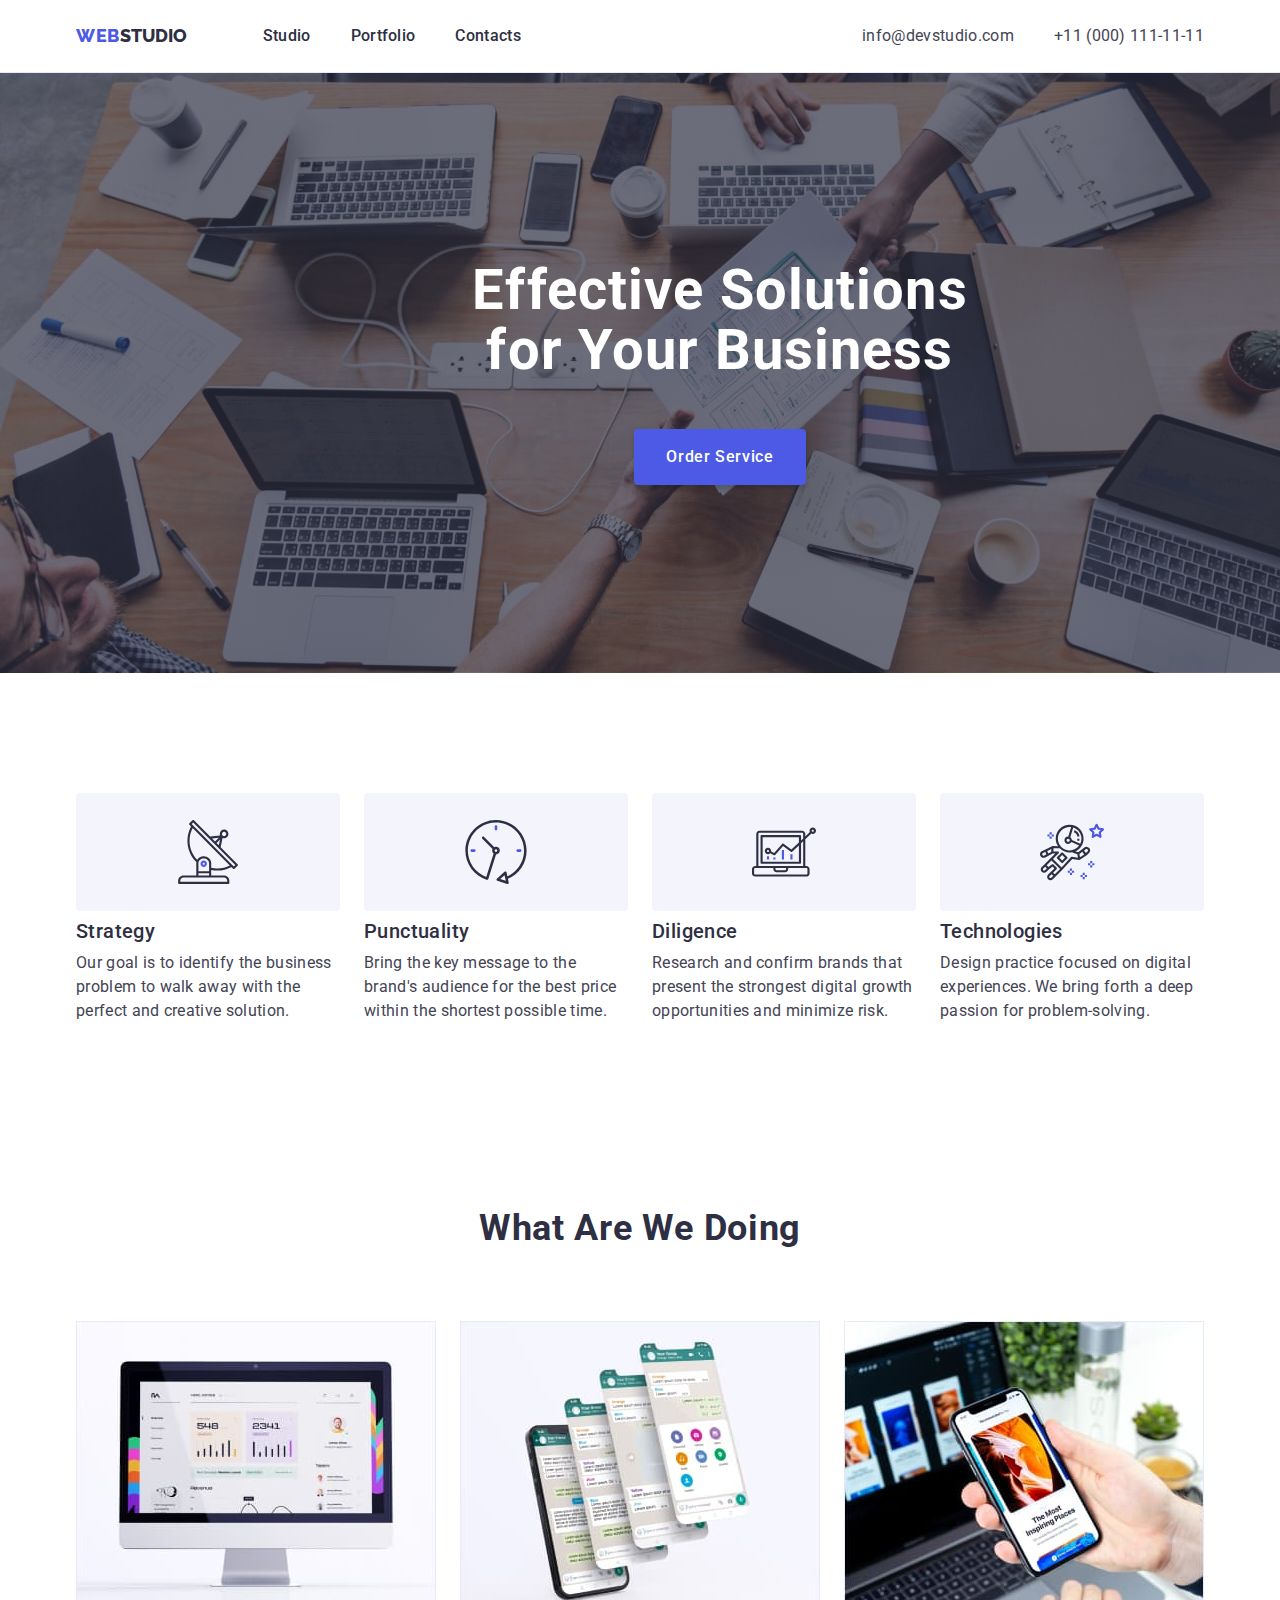
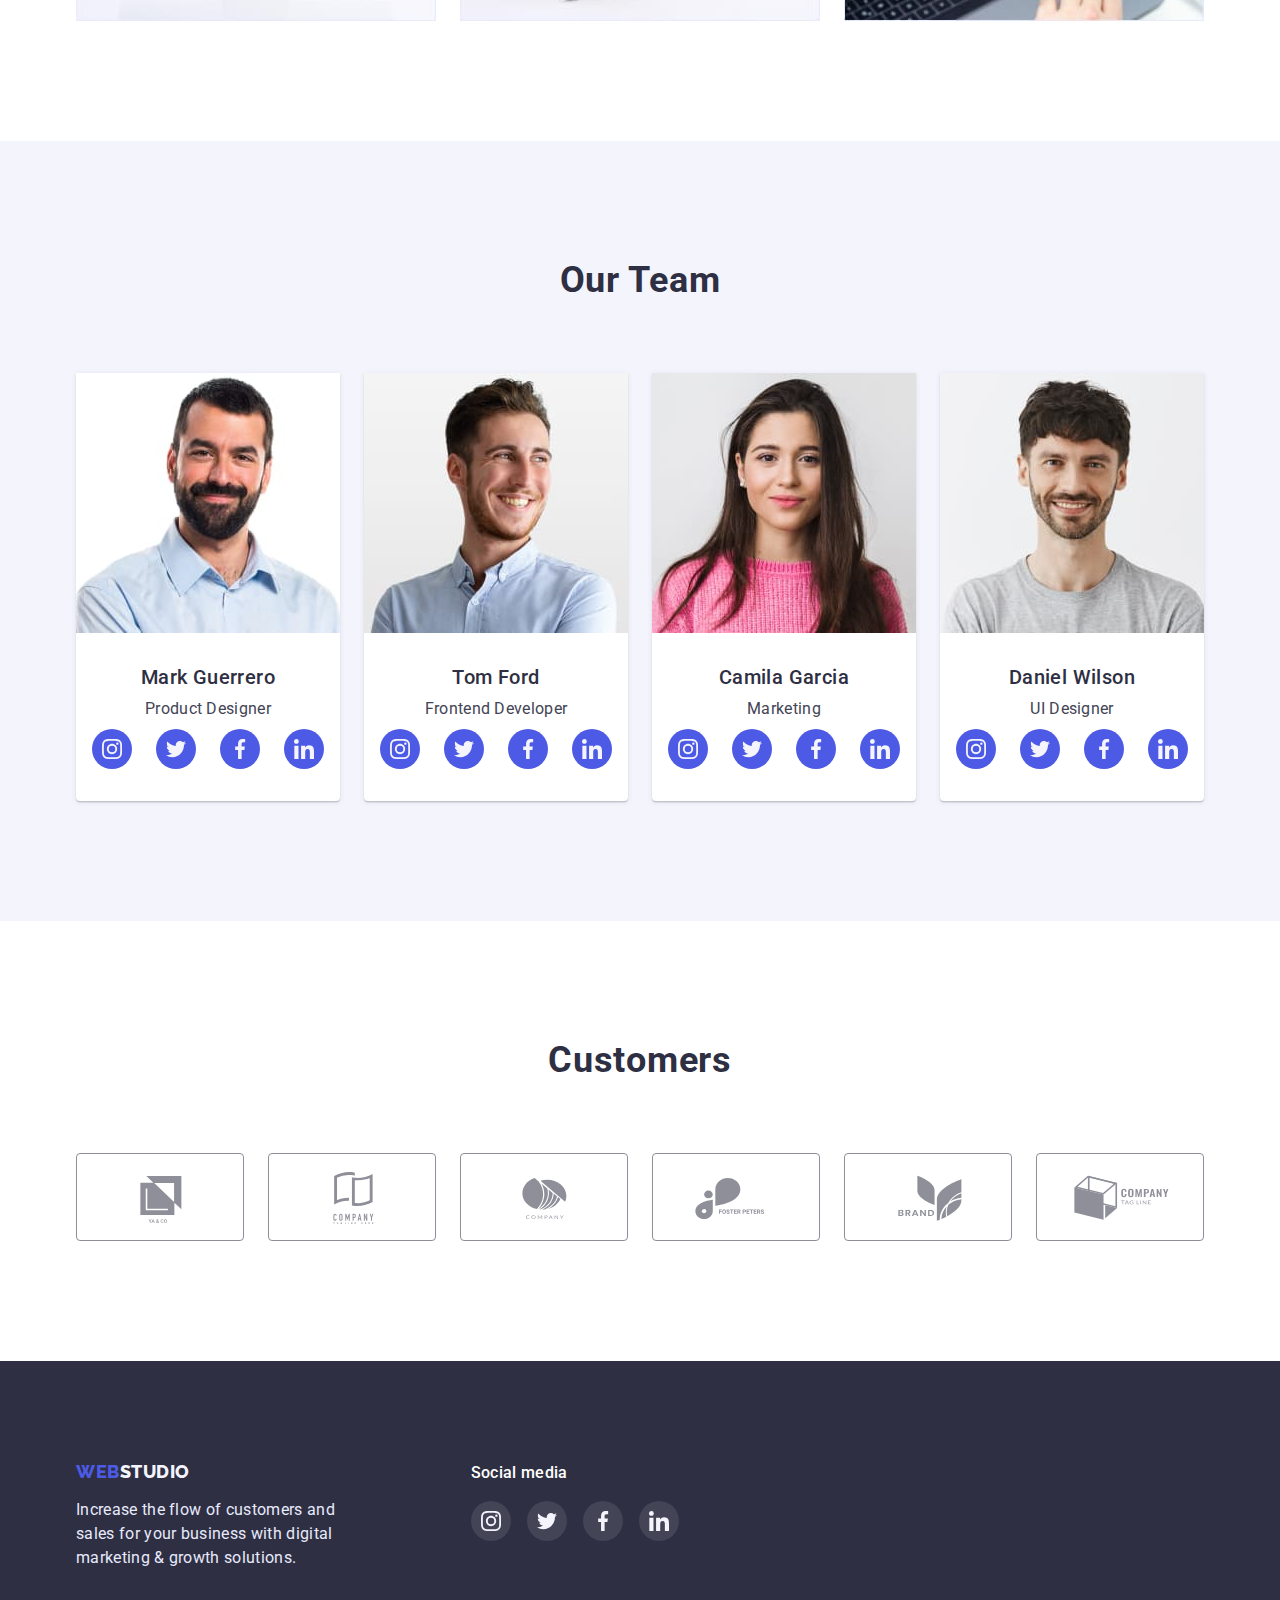
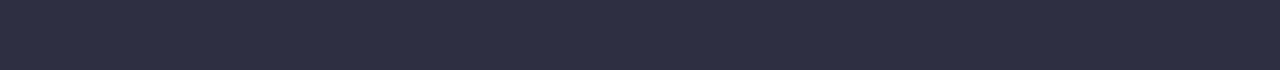
==== index.html @ 8b4f27ac "Initial commit" ====
<!DOCTYPE html>
<html lang="en">
	<head>
		<meta charset="UTF-8" />
		<meta http-equiv="X-UA-Compatible" content="IE=edge" />
		<meta name="viewport" content="width=device-width, initial-scale=1.0" />
		<title>WebStudio</title>
		<link rel="preconnect" href="https://fonts.googleapis.com" />
		<link rel="preconnect" href="https://fonts.gstatic.com" crossorigin />
		<link
			href="https://fonts.googleapis.com/css2?family=Raleway:wght@800&family=Roboto:wght@400;500;700&display=swap"
			rel="stylesheet"
		/>
		<link
			rel="stylesheet"
			href="https://cdnjs.cloudflare.com/ajax/libs/modern-normalize/1.1.0/modern-normalize.css"
			integrity="sha512-Y0MM+V6ymRKN2zStTqzQ227DWhhp4Mzdo6gnlRnuaNCbc+YN/ZH0sBCLTM4M0oSy9c9VKiCvd4Jk44aCLrNS5Q=="
			crossorigin="anonymous"
			referrerpolicy="no-referrer"
		/>
		<link rel="stylesheet" href="./css/styles.css" />
	</head>
	<body>
		<header class="header">
			<div class="container header-container">
				<nav class="header-nav">
					<a href="./index.html" class="header-logo link"><span>Web</span>Studio</a>

					<ul class="header-list list">
						<li class="header-item"><a href="./index.html" class="header-link link">Studio</a></li>
						<li class="header-item"><a href="./portfolio.html" class="header-link link">Portfolio</a></li>
						<li class="header-item"><a href="" class="header-link link">Contacts</a></li>
					</ul>
				</nav>
				<address class="header-adress">
					<ul class="header-list-adress list">
						<li class="header-item-adress"
							><a href="mailto:info@devstudio.com" class="header-link-adress-mail link">info@devstudio.com</a></li
						>
						<li class="header-item-adress"
							><a href="tel:+110001111111" class="header-link-adress-tel link">+11 (000) 111-11-11</a></li
						>
					</ul>
				</address>
			</div>
		</header>
		<main class="main">
			<!-- ---------hero---------- -->
			<section class="hero">
				<div class="container">
					<h1 class="hero-title">Effective Solutions for Your Business</h1>
					<button type="button" class="hero-btn btn">Order Service</button>
				</div>
			</section>

			<!-- ----------------features------------- -->
			<section class="features">
				<div class="container">
					<h2 hidden>features</h2>
					<ul class="features-list list">
						<li class="features-item">
							<a href="" class="features-link link">
								<svg class="features-icon" width="64" height="64">
									<use href="./images/icons.svg.svg#icon-vector-strategy"></use>
								</svg>
							</a>
							<h3 class="secondary-features-title">Strategy</h3>
							<p class="title-description">
								Our goal is to identify the business problem to walk away with the perfect and creative solution.
							</p>
						</li>
						<li class="features-item">
							<a href="" class="features-link link">
								<svg class="features-icon" width="64" height="64">
									<use href="./images/icons.svg.svg#icon-vector-punctuality"></use>
								</svg>
							</a>
							<h3 class="secondary-features-title">Punctuality</h3>
							<p class="title-description">
								Bring the key message to the brand's audience for the best price within the shortest possible time.
							</p>
						</li>

						<li class="features-item">
							<a href="" class="features-link link">
								<svg class="features-icon" width="64" height="64">
									<use href="./images/icons.svg.svg#icon-vector-diligence"></use>
								</svg>
							</a>
							<h3 class="secondary-features-title">Diligence</h3>
							<p class="title-description">
								Research and confirm brands that present the strongest digital growth opportunities and minimize risk.
							</p>
						</li>

						<li class="features-item">
							<a href="" class="features-link link">
								<svg class="features-icon" width="64" height="64">
									<use href="./images/icons.svg.svg#icon-vector-technologies"></use>
								</svg>
							</a>
							<h3 class="secondary-features-title">Technologies</h3>
							<p class="title-description">
								Design practice focused on digital experiences. We bring forth a deep passion for problem-solving.
							</p>
						</li>
					</ul>
				</div>
			</section>
			<section class="works">
				<div class="container">
					<h2 class="works-title">What are we doing</h2>
					<ul class="works-list list">
						<li class="works-item">
							<img src="./images/section1.jpg" alt="our works" width="360" />
						</li>
						<li class="works-item">
							<img src="./images/section2.jpg" alt="our works" width="360" />
						</li>
						<li class="works-item">
							<img src="./images/section3.jpg" alt="our works" width="360" />
						</li>
					</ul>
				</div>
			</section>
			<section class="team">
				<div class="container">
					<h2 class="team-title">Our Team</h2>
					<ul class="team-list list">
						<li class="team-item">
							<img src="./images/team_1.jpg" alt="team photo" width="264" />
							<div class="container-team">
								<h3 class="secondary-team-title">Mark Guerrero</h3>
								<p class="team-subtitle">Product Designer</p>
								<ul class="team-social-list list">
									<li class="team-social-item">
										<a href="" class="team-social-link link">
											<svg class="team-social-icon" width="20" height="20">
												<use href="./images/icons.svg.svg#icon-instagram"></use>
											</svg>
										</a>
									</li>
									<li class="team-social-item">
										<a href="" class="team-social-link link">
											<svg class="team-social-icon" width="20" height="20">
												<use href="./images/icons.svg.svg#icon-twitter"></use>
											</svg>
										</a>
									</li>
									<li class="team-social-item">
										<a href="" class="team-social-link link">
											<svg class="team-social-icon" width="20" height="20">
												<use href="./images/icons.svg.svg#icon-facebook"></use>
											</svg>
										</a>
									</li>
									<li class="team-social-item">
										<a href="" class="team-social-link link">
											<svg class="team-social-icon" width="20" height="20">
												<use href="./images/icons.svg.svg#icon-linkedin"></use>
											</svg>
										</a>
									</li>
								</ul>
							</div>
						</li>

						<li class="team-item">
							<img src="./images/team_2.jpg" alt="team photo" width="264" />
							<div class="container-team">
								<h3 class="secondary-team-title">Tom Ford</h3>
								<p class="team-subtitle">Frontend Developer</p>

								<ul class="team-social-list list">
									<li class="team-social-item">
										<a href="" class="team-social-link link">
											<svg class="team-social-icon" width="20" height="20">
												<use href="./images/icons.svg.svg#icon-instagram"></use>
											</svg>
										</a>
									</li>
									<li class="team-social-item">
										<a href="" class="team-social-link link">
											<svg class="team-social-icon" width="20" height="20">
												<use href="./images/icons.svg.svg#icon-twitter"></use>
											</svg>
										</a>
									</li>
									<li class="team-social-item">
										<a href="" class="team-social-link link">
											<svg class="team-social-icon" width="20" height="20">
												<use href="./images/icons.svg.svg#icon-facebook"></use>
											</svg>
										</a>
									</li>
									<li class="team-social-item">
										<a href="" class="team-social-link link">
											<svg class="team-social-icon" width="20" height="20">
												<use href="./images/icons.svg.svg#icon-linkedin"></use>
											</svg>
										</a>
									</li>
								</ul>
							</div>
						</li>

						<li class="team-item">
							<img src="./images/team_3.jpg" alt="team photo" width="264" />
							<div class="container-team">
								<h3 class="secondary-team-title">Camila Garcia</h3>
								<p class="team-subtitle">Marketing</p>

								<ul class="team-social-list list">
									<li class="team-social-item">
										<a href="" class="team-social-link link">
											<svg class="team-social-icon" width="20" height="20">
												<use href="./images/icons.svg.svg#icon-instagram"></use>
											</svg>
										</a>
									</li>
									<li class="team-social-item">
										<a href="" class="team-social-link link">
											<svg class="team-social-icon" width="20" height="20">
												<use href="./images/icons.svg.svg#icon-twitter"></use>
											</svg>
										</a>
									</li>
									<li class="team-social-item">
										<a href="" class="team-social-link link">
											<svg class="team-social-icon" width="20" height="20">
												<use href="./images/icons.svg.svg#icon-facebook"></use>
											</svg>
										</a>
									</li>
									<li class="team-social-item">
										<a href="" class="team-social-link link">
											<svg class="team-social-icon" width="20" height="20">
												<use href="./images/icons.svg.svg#icon-linkedin"></use>
											</svg>
										</a>
									</li>
								</ul>
							</div>
						</li>

						<li class="team-item">
							<img src="./images/team_4.jpg" alt="team photo" width="264" />
							<div class="container-team">
								<h3 class="secondary-team-title">Daniel Wilson</h3>
								<p class="team-subtitle">UI Designer</p>
								<ul class="team-social-list list">
									<li class="team-social-item">
										<a href="" class="team-social-link link">
											<svg class="team-social-icon" width="20" height="20">
												<use href="./images/icons.svg.svg#icon-instagram"></use>
											</svg>
										</a>
									</li>
									<li class="team-social-item">
										<a href="" class="team-social-link link">
											<svg class="team-social-icon" width="20" height="20">
												<use href="./images/icons.svg.svg#icon-twitter"></use>
											</svg>
										</a>
									</li>
									<li class="team-social-item">
										<a href="" class="team-social-link link">
											<svg class="team-social-icon" width="20" height="20">
												<use href="./images/icons.svg.svg#icon-facebook"></use>
											</svg>
										</a>
									</li>
									<li class="team-social-item">
										<a href="" class="team-social-link link">
											<svg class="team-social-icon" width="20" height="20">
												<use href="./images/icons.svg.svg#icon-linkedin"></use>
											</svg>
										</a>
									</li>
								</ul>
							</div>
						</li>
					</ul>
				</div>
			</section>

			<section class="customers">
				<div class="container">
					<h2 class="customer-title">Customers</h2>
					<ul class="customer-list list">
						<li class="customers-item">
							<a href="" class="customers-link link">
								<svg width="104" height="56">
									<use href="./images/icons.svg.svg#icon-logo-1"></use>
								</svg>
							</a>
						</li>
						<li class="customers-item">
							<a href="" class="customers-link link">
								<svg width="104" height="56">
									<use href="./images/icons.svg.svg#icon-logo-2"></use>
								</svg>
							</a>
						</li>
						<li class="customers-item">
							<a href="" class="customers-link link">
								<svg width="104" height="56">
									<use href="./images/icons.svg.svg#icon-logo-3"></use>
								</svg>
							</a>
						</li>
						<li class="customers-item">
							<a href="" class="customers-link link">
								<svg width="104" height="56">
									<use href="./images/icons.svg.svg#icon-logo-4"></use>
								</svg>
							</a>
						</li>
						<li class="customers-item">
							<a href="" class="customers-link link">
								<svg class="customers-logo" width="104" height="56">
									<use href="./images/icons.svg.svg#icon-logo-5"></use>
								</svg>
							</a>
						</li>
						<li class="customers-item">
							<a href="" class="customers-link link">
								<svg width="104" height="56">
									<use href="./images/icons.svg.svg#icon-logo-6"></use>
								</svg>
							</a>
						</li>
					</ul>
				</div>
			</section>
		</main>
		<footer class="footer">
			<div class="container footer-container">
				<div class="footer-first">
					<a href="./index.html" class="footer-link link"><span>Web</span>Studio</a>
					<p class="footer-text">
						Increase the flow of customers and sales for your business with digital marketing & growth solutions.
					</p>
				</div>
				<div class="footer-second">
					<p class="footer-text-2"> Social media </p>
					<ul class="team-social-list-footer list">
						<li class="team-social-item">
							<a href="" class="team-social-link-footer link">
								<svg class="team-social-icon-footer" width="20" height="20">
									<use href="./images/icons.svg.svg#icon-instagram"></use>
								</svg>
							</a>
						</li>
						<li class="team-social-item">
							<a href="" class="team-social-link-footer link">
								<svg class="team-social-icon-footer" width="20" height="20">
									<use href="./images/icons.svg.svg#icon-twitter"></use>
								</svg>
							</a>
						</li>
						<li class="team-social-item">
							<a href="" class="team-social-link-footer link">
								<svg class="team-social-icon-footer" width="20" height="20">
									<use href="./images/icons.svg.svg#icon-facebook"></use>
								</svg>
							</a>
						</li>
						<li class="team-social-item">
							<a href="" class="team-social-link-footer link">
								<svg class="team-social-icon-footer" width="20" height="20">
									<use href="./images/icons.svg.svg#icon-linkedin"></use>
								</svg>
							</a>
						</li>
					</ul>
				</div>
			</div>
		</footer>
	</body>
</html>
---- css/styles.css ----
:root {
	--main-btn-text-color: #4d5ae5;
	--secondary-title-color: #2e2f42;
	--background-btn-color: #404bbf;
	--basic-margin: 24px;
}

body {
	font-family: "Roboto", sans-serif;
	color: #434455;
}
.container {
	max-width: 1158px;
	padding: 0 15px;
	margin: 0 auto;
}
h1,
h2,
h3,
h4,
h5,
h6,
p {
	margin: 0;
}
ul,
ol {
	margin: 0;
	padding: 0;
}
button {
}
.list {
	list-style-type: none;
}
.link {
	text-decoration: none;
}
.btn {
	cursor: pointer;
}

img {
	display: block;
}
/* -----HEADER------ */
.header {
	padding-top: var(--basic-margin);
	padding-bottom: var(--basic-margin);
	border-bottom: 1px solid #e7e9fc;
	box-shadow: 0px 2px 1px rgba(46, 47, 66, 0.08), 0px 1px 1px rgba(46, 47, 66, 0.16), 0px 1px 6px rgba(46, 47, 66, 0.08);
	
	}
.header-nav {
	display: flex;
}
.header-logo {
	font-family: "Raleway", sans-serif;
	font-weight: 800;
	font-size: 18px;
	line-height: 1.33;
	text-transform: uppercase;
	margin-right: 76px;
	color: #2e2f42;
}
.header-logo > span {
	font-family: "Raleway", sans-serif;
	font-weight: 800;
	font-size: 18px;
	line-height: 1.33;
	letter-spacing: 0.03em;
	text-transform: uppercase;
	color: #4d5ae5;
}
.header-list {
	display: flex;
	gap: 40px;
}
.header-link {
	font-weight: 500;
	font-size: 16px;
	line-height: 1.5;
	letter-spacing: 0.02em;
	color: #2e2f42;
}
.header-link:hover,
.header-link:focus {
	color: #404bbf;
}
.header-item {
}
.header-adress {
	margin-left: auto;
}
.header-list-adress {
	font-style: normal;
	display: flex;
	gap: 40px;
}
.header-item-adress {
}
.header-container {
	display: flex;
}
.header-link-adress-mail {
	font-weight: 400;
	font-size: 16px;
	line-height: 1.5;
	letter-spacing: 0.02em;
	width: 153px;
	color: #434455;
}
.header-link-adress-tel {
	font-weight: 400;
	font-size: 16px;
	line-height: 1.5;
	letter-spacing: 0.02em;
	width: 151px;
	color: #434455;
}
.header-link-adress-mail:hover,
.header-link-adress-mail:focus {
	font-weight: 400;
	font-size: 16px;
	line-height: 1.5;
	letter-spacing: 0.02em;
	width: 153px;
	color: var(--background-btn-color);
}
.header-link-adress-tel:hover,
.header-link-adress-tel:focus {
	font-weight: 400;
	font-size: 16px;
	line-height: 1.5;
	letter-spacing: 0.02em;

	width: 151px;
	color: var(--background-btn-color);
}
/* -----HERO----- */
.main {
}
.hero {
	padding-top: 188px;
	padding-bottom: 188px;
	background-image: linear-gradient(rgba(46, 47, 66, 0.7), rgba(46, 47, 66, 0.7)), url(../images/people-office.jpg);
	background-repeat: no-repeat;
	background-position: center;
	background-size: contain;
	margin: 0 auto;
	width: 1440px;
	}

.hero-title {
	font-size: 56px;
	line-height: 1.07;
	text-align: center;
	letter-spacing: 0.02em;
	margin: 0 auto;
	margin-bottom: 48px;
	width: 496px;
	color: #ffffff;
}
.hero-btn {
	font-family: "Roboto", sans-serif;
	font-weight: 500;
	font-size: 16px;
	line-height: 1.5;
	letter-spacing: 0.04em;
	padding: 16px 32px;
	min-width: 169px;
	margin: 0 auto;
	display: block;
	border: #4d5ae5;
	color: #ffffff;
	background: #4d5ae5;
	box-shadow: 0px 4px 4px rgba(0, 0, 0, 0.15);
	border-radius: 4px;
}
.hero-btn:hover,
.hero-btn:focus {
	font-weight: 500;
	font-size: 16px;
	line-height: 1.5;
	letter-spacing: 0.04em;
	color: #ffffff;
	background: var(--background-btn-color);
	box-shadow: 0px 4px 4px rgba(0, 0, 0, 0.15);
	border-radius: 4px;
}

/* ----feauters---- */

.features {
	padding: 120px 0;
}

.fetures-item {
}
.features-link {
	display: flex;
	justify-content: center;
	align-items: center;
	width: 100%;
	height: 67%;
	margin-bottom: 8px;
	border-radius: 4px;
	background: #f4f4fd;
}
.features-list {
	display: flex;
	gap: var(--basic-margin);
}
.features-item {
}
.secondary-features-title {
	font-weight: 500;
	font-size: 20px;
	line-height: 1.2;
	letter-spacing: 0.02em;
	width: 264px;

	margin-bottom: 8px;

	color: var(--secondary-title-color);
}
.title-description {
	font-size: 16px;
	line-height: 1.5;
	letter-spacing: 0.02em;
	width: 264px;

	color: #434455;
}
/* ----our works---- */

.works {
	padding: 120px 0;
}
.works-title {
	font-size: 36px;
	line-height: 1.11;
	text-align: center;
	letter-spacing: 0.02em;
	text-transform: capitalize;
	margin-bottom: 72px;
	color: var(--secondary-title-color);
}
.works-list {
	display: flex;
	gap: var(--basic-margin);
}
.works-item {
}

/* -----team---- */
.container-team {
	padding: 32px 0;
}
.team {
	background: #f4f4fd;
	padding: 120px 0;
}
.team-title {
	font-size: 36px;
	line-height: 1.11;
	text-align: center;
	letter-spacing: 0.02em;
	text-transform: capitalize;
	margin-bottom: 72px;
	color: #2e2f42;
}
.team-list {
	display: flex;
	gap: var(--basic-margin);
}
.team-item {
	background: #ffffff;
	box-shadow: 0px 1px 6px rgba(46, 47, 66, 0.08), 0px 1px 1px rgba(46, 47, 66, 0.16), 0px 2px 1px rgba(46, 47, 66, 0.08);
	border-radius: 0px 0px 4px 4px;
	width: 264px;
}
.secondary-team-title {
	font-weight: 500;
	font-size: 20px;
	line-height: 1.2;
	text-align: center;
	letter-spacing: 0.02em;
	color: var(--secondary-title-color);
}
.team-subtitle {
	font-size: 16px;
	line-height: 1.5;
	text-align: center;
	letter-spacing: 0.02em;
	margin-top: 8px;
	margin-bottom: 8px;
}
.team-social-list {
	display: flex;
	justify-content: center;
	align-items: center;
	gap: 24px;
}
.team-social-item {
	width: 40px;
	height: 40px;
}

.team-social-link:hover,
.team-social-link:focus {
	background: #404bbf;
	border-radius: 50%;
}
.team-social-link {
	display: flex;
	justify-content: center;
	align-items: center;
	width: 100%;
	height: 100%;
	border-radius: 50%;
	background-color: #4d5ae5;
	fill: #f4f4fd;
}
.team-social-icon {
}

/* ----------customers-------------- */
.customer-title {
	font-size: 36px;
	line-height: 1.11;
	text-align: center;
	margin: 0 auto;
	letter-spacing: 0.02em;
	text-transform: capitalize;
	margin-top: 120px;
	margin-bottom: 72px;
	color: #2e2f42;
}
.customer-list {
	display: flex;
	align-items: center;
	gap: 24px;
	margin-bottom: 120px;
}
.customers-item {
	width: 168px;
	height: 88px;
}
.customers-link {
	display: flex;
	align-items: center;
	justify-content: center;
	width: 100%;
	height: 100%;
	border-radius: 4px;
	border: 1px solid #8e8f99;
	fill: #8e8f99;
}

.customers-link:hover,
.customers-link:focus {
	color: #404bbf;
	border-color: #404bbf;
	fill: #404bbf;
}

.customers-logo {
}
/* ----FOOTER--- */
.footer {
	background: #2e2f42;
	padding: 100px 0;
}

.footer-first {
	width: 35%;
}
.footer-link {
	font-family: "Raleway", sans-serif;
	font-style: normal;
	font-weight: 800;
	font-size: 18px;
	line-height: 1.17;
	display: flex;
	letter-spacing: 0.03em;
	text-transform: uppercase;
	margin-bottom: 16px;
	color: #f4f4fd;
}
.footer-link > span {
	font-family: "Raleway", sans-serif;
	font-weight: 800;
	font-size: 18px;
	line-height: 1.17;
	display: flex;
	letter-spacing: 0.03em;
	text-transform: uppercase;
	color: #4d5ae5;
}

.footer-text {
	font-weight: 400;
	font-size: 16px;
	line-height: 1.5;
	letter-spacing: 0.02em;
	width: 264px;
	color: #e7e9fc;
}
.footer-container {
	display: flex;
}

.footer-second {
	width: 65%;
}
.footer-text-2 {
	font-weight: 500;
	font-size: 16px;
	line-height: 1.5;
	letter-spacing: 0.02em;
	color: #ffffff;
	margin-bottom: 16px;
}

.team-social-list-footer {
	display: flex;
	align-items: center;
	gap: 16px;
}

.team-social-item {
}
.team-social-link-footer {
	display: flex;
	justify-content: center;
	align-items: center;
	width: 100%;
	height: 100%;
	border-radius: 50%;
	background-color: #434455;
	gap: 16px;
	fill: #f4f4fd;
}
.team-social-link-footer:hover,
.team-social-link-footer:focus {
	background-color: #31d0aa;
}
.team-social-icon-footer {
}
/*------------------------------------------------PORTFOLIO------------------------------------------------ */
.filter-btn-list {
	display: flex;
	justify-content: center;
	padding-top: 96px;
	padding-bottom: 72px;
	gap: var(--basic-margin);
}

.filter-btn {
	font-family: "Roboto", sans-serif;
	font-style: normal;
	font-weight: 500;
	font-size: 16px;
	line-height: 24px;
	padding: 12px 24px;
	border-radius: 4px;
	background: #f4f4fd;
	border: 1px solid #e7e9fc;
	color: var(--main-btn-text-color);
}
.filter-btn:hover,
.filter-btn:focus {
	border: 1px solid #404bbf;
	color: #ffffff;
	background: var(--background-btn-color);
	box-shadow: 0px 3px 1px rgba(0, 0, 0, 0.1), 0px 2px 1px rgba(0, 0, 0, 0.08), 0px 2px 2px rgba(0, 0, 0, 0.12);
}
/* --------links,apps-------- */
.filter-btns-apps {
	margin-bottom: 0;
}
.container-list {
	padding-top: 32px;
	padding-bottom: 32px;
	padding-left: 16px;
	border-bottom: 1px solid #e7e9fc;
	border-left: 1px solid #e7e9fc;
	border-right: 1px solid #e7e9fc;
}
.links-list {
	display: flex;
	flex-wrap: wrap;
	gap: var(--basic-margin);
}
.links-item {
	margin-bottom: 48px;
}

.links-item:hover,
.links-item:focus {
	box-shadow: 0px 1px 6px rgba(46, 47, 66, 0.08), 0px 1px 1px rgba(46, 47, 66, 0.16), 0px 2px 1px rgba(46, 47, 66, 0.08);
}

.links-effects {
}
.secondary-links-title {
	font-weight: 500;
	font-size: 20px;
	line-height: 1.2;
	letter-spacing: 0.02em;
	color: var(--secondary-title-color);
}
.links-description {
	font-size: 16px;
	line-height: 1.5;
	letter-spacing: 0.02em;
	color: #434455;
}

/* .team-social-list {
	display: flex;
	justify-content: center;
	gap: 10px;
}
.team-social-item {
	width: 40px;
	height: 40px;
}
.team-social-link {
	display: flex;
	justify-content: center;
	align-items: center;
	width: 100%;
	height: 100%;
	border-radius: 50%;
	background-color: #4d5ae5;
} */
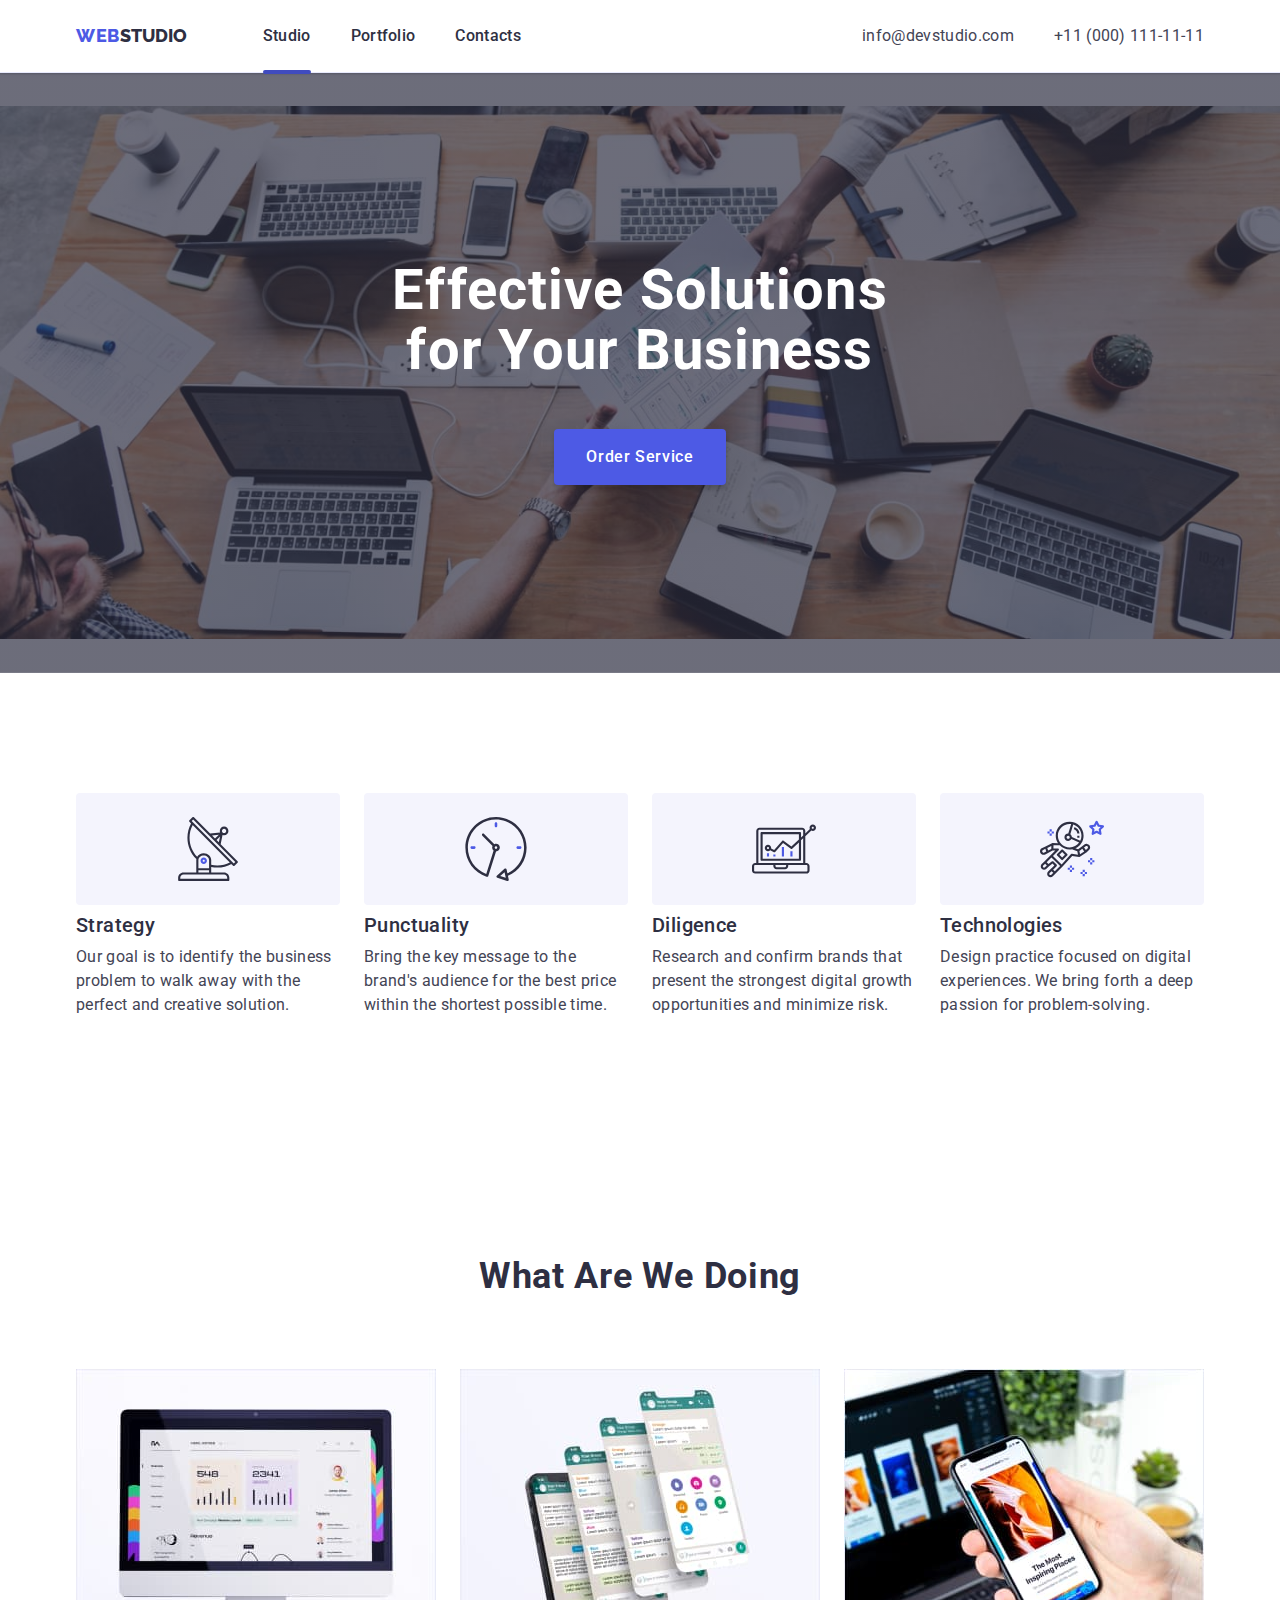
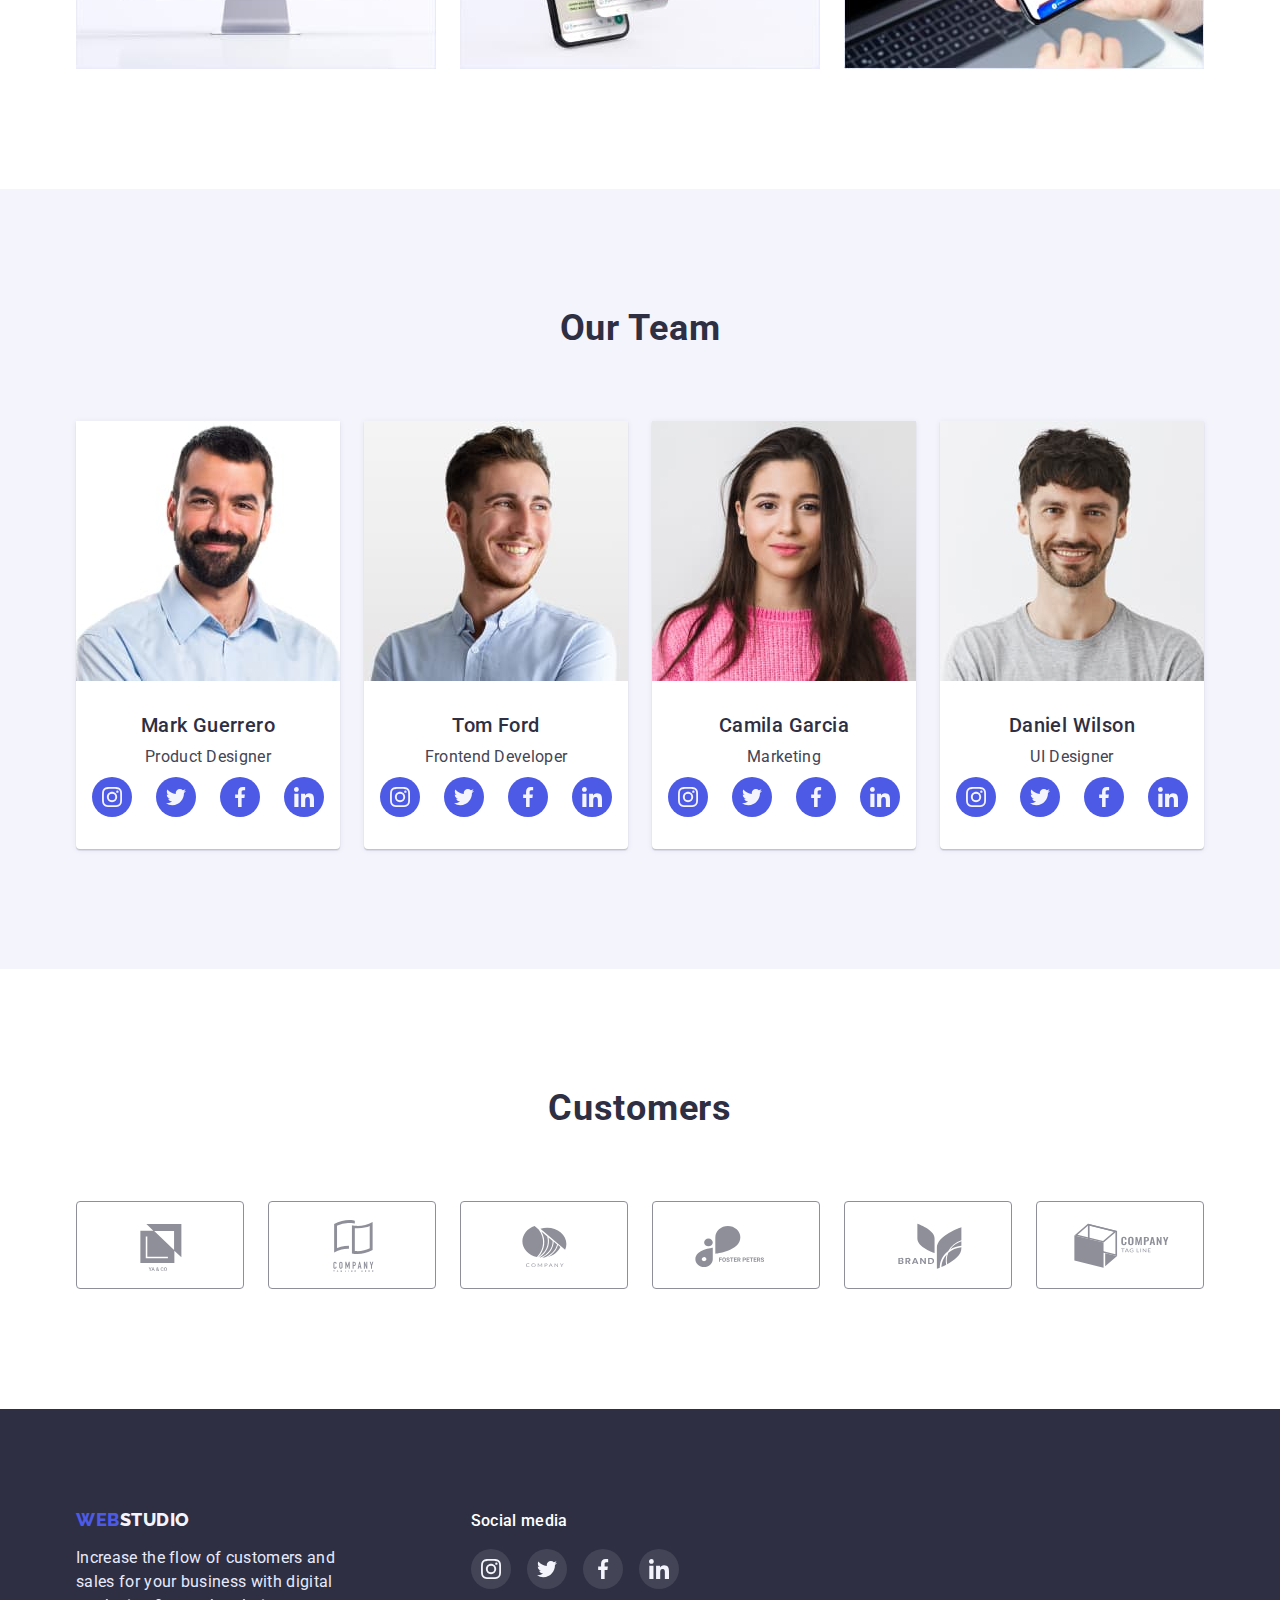
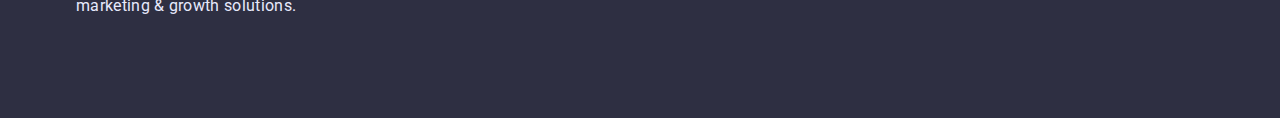
==== commit 044126b8: "starts" ====
--- a/index.html
+++ b/index.html
@@ -27,8 +27,8 @@
 					<a href="./index.html" class="header-logo link"><span>Web</span>Studio</a>
 
 					<ul class="header-list list">
-						<li class="header-item"><a href="./index.html" class="header-link link">Studio</a></li>
-						<li class="header-item"><a href="./portfolio.html" class="header-link link">Portfolio</a></li>
+						<li class="header-item"><a href="./index.html" class="header-link link active">Studio</a></li>
+						<li class="header-item"><a href="./portfolio.html" class="header-link link ">Portfolio</a></li>
 						<li class="header-item"><a href="" class="header-link link">Contacts</a></li>
 					</ul>
 				</nav>
@@ -59,22 +59,22 @@
 					<h2 hidden>features</h2>
 					<ul class="features-list list">
 						<li class="features-item">
-							<a href="" class="features-link link">
+							<div class="features-link">
 								<svg class="features-icon" width="64" height="64">
 									<use href="./images/icons.svg.svg#icon-vector-strategy"></use>
 								</svg>
-							</a>
+							</div>
 							<h3 class="secondary-features-title">Strategy</h3>
 							<p class="title-description">
 								Our goal is to identify the business problem to walk away with the perfect and creative solution.
 							</p>
 						</li>
 						<li class="features-item">
-							<a href="" class="features-link link">
+							<div class="features-link">
 								<svg class="features-icon" width="64" height="64">
 									<use href="./images/icons.svg.svg#icon-vector-punctuality"></use>
 								</svg>
-							</a>
+							</div>
 							<h3 class="secondary-features-title">Punctuality</h3>
 							<p class="title-description">
 								Bring the key message to the brand's audience for the best price within the shortest possible time.
@@ -82,11 +82,11 @@
 						</li>
 
 						<li class="features-item">
-							<a href="" class="features-link link">
+							<div class="features-link">
 								<svg class="features-icon" width="64" height="64">
 									<use href="./images/icons.svg.svg#icon-vector-diligence"></use>
 								</svg>
-							</a>
+							</div>
 							<h3 class="secondary-features-title">Diligence</h3>
 							<p class="title-description">
 								Research and confirm brands that present the strongest digital growth opportunities and minimize risk.
@@ -94,11 +94,11 @@
 						</li>
 
 						<li class="features-item">
-							<a href="" class="features-link link">
+							<div class="features-link">
 								<svg class="features-icon" width="64" height="64">
 									<use href="./images/icons.svg.svg#icon-vector-technologies"></use>
 								</svg>
-							</a>
+							</div>
 							<h3 class="secondary-features-title">Technologies</h3>
 							<p class="title-description">
 								Design practice focused on digital experiences. We bring forth a deep passion for problem-solving.
--- a/css/styles.css
+++ b/css/styles.css
@@ -49,8 +49,7 @@
 	padding-bottom: var(--basic-margin);
 	border-bottom: 1px solid #e7e9fc;
 	box-shadow: 0px 2px 1px rgba(46, 47, 66, 0.08), 0px 1px 1px rgba(46, 47, 66, 0.16), 0px 1px 6px rgba(46, 47, 66, 0.08);
-	
-	}
+}
 .header-nav {
 	display: flex;
 }
@@ -82,11 +81,26 @@
 	line-height: 1.5;
 	letter-spacing: 0.02em;
 	color: #2e2f42;
+	position: relative;
+	transition-property: color;
+	transition-duration: 250ms;
+	transition-timing-function: cubic-bezier(0.4, 0, 0.2, 1);
 }
 .header-link:hover,
 .header-link:focus {
 	color: #404bbf;
 }
+
+.header-link.active::after {
+	content: "";
+	width: 100%;
+	height: 4px;
+	background-color: #404bbf;
+	border-radius: 2px;
+	position: absolute;
+	left: 0px;
+	top: 44px;
+}
 .header-item {
 }
 .header-adress {
@@ -109,6 +123,9 @@
 	letter-spacing: 0.02em;
 	width: 153px;
 	color: #434455;
+	transition-property: color;
+	transition-duration: 250ms;
+	transition-timing-function: cubic-bezier(0.4, 0, 0.2, 1);
 }
 .header-link-adress-tel {
 	font-weight: 400;
@@ -117,6 +134,9 @@
 	letter-spacing: 0.02em;
 	width: 151px;
 	color: #434455;
+	transition-property: color;
+	transition-duration: 250ms;
+	transition-timing-function: cubic-bezier(0.4, 0, 0.2, 1);
 }
 .header-link-adress-mail:hover,
 .header-link-adress-mail:focus {
@@ -148,8 +168,8 @@
 	background-position: center;
 	background-size: contain;
 	margin: 0 auto;
-	width: 1440px;
-	}
+	max-width: 1440px;
+}
 
 .hero-title {
 	font-size: 56px;
@@ -176,6 +196,9 @@
 	background: #4d5ae5;
 	box-shadow: 0px 4px 4px rgba(0, 0, 0, 0.15);
 	border-radius: 4px;
+	transition-property: background, border-radius, box-shadow;
+	transition-duration: 250ms;
+	transition-timing-function: cubic-bezier(0.4, 0, 0.2, 1);
 }
 .hero-btn:hover,
 .hero-btn:focus {
@@ -202,7 +225,7 @@
 	justify-content: center;
 	align-items: center;
 	width: 100%;
-	height: 67%;
+	height: 112px;
 	margin-bottom: 8px;
 	border-radius: 4px;
 	background: #f4f4fd;
@@ -219,9 +242,7 @@
 	line-height: 1.2;
 	letter-spacing: 0.02em;
 	width: 264px;
-
 	margin-bottom: 8px;
-
 	color: var(--secondary-title-color);
 }
 .title-description {
@@ -307,11 +328,6 @@
 	height: 40px;
 }
 
-.team-social-link:hover,
-.team-social-link:focus {
-	background: #404bbf;
-	border-radius: 50%;
-}
 .team-social-link {
 	display: flex;
 	justify-content: center;
@@ -321,6 +337,15 @@
 	border-radius: 50%;
 	background-color: #4d5ae5;
 	fill: #f4f4fd;
+	transition-property: background, border-radius;
+	transition-duration: 250ms;
+	transition-timing-function: cubic-bezier(0.4, 0, 0.2, 1);
+}
+
+.team-social-link:hover,
+.team-social-link:focus {
+	background: #404bbf;
+	border-radius: 50%;
 }
 .team-social-icon {
 }
@@ -356,6 +381,9 @@
 	border-radius: 4px;
 	border: 1px solid #8e8f99;
 	fill: #8e8f99;
+	transition-property: color, border-color, fill;
+	transition-duration: 250ms;
+	transition-timing-function: cubic-bezier(0.4, 0, 0.2, 1);
 }
 
 .customers-link:hover,
@@ -441,6 +469,9 @@
 	background-color: #434455;
 	gap: 16px;
 	fill: #f4f4fd;
+	transition-property: background-color;
+	transition-duration: 250ms;
+	transition-timing-function: cubic-bezier(0.4, 0, 0.2, 1);
 }
 .team-social-link-footer:hover,
 .team-social-link-footer:focus {
@@ -468,6 +499,9 @@
 	background: #f4f4fd;
 	border: 1px solid #e7e9fc;
 	color: var(--main-btn-text-color);
+	transition-property: color, background, box-shadow;
+	transition-duration: 250ms;
+	transition-timing-function: cubic-bezier(0.4, 0, 0.2, 1);
 }
 .filter-btn:hover,
 .filter-btn:focus {
@@ -475,6 +509,7 @@
 	color: #ffffff;
 	background: var(--background-btn-color);
 	box-shadow: 0px 3px 1px rgba(0, 0, 0, 0.1), 0px 2px 1px rgba(0, 0, 0, 0.08), 0px 2px 2px rgba(0, 0, 0, 0.12);
+	
 }
 /* --------links,apps-------- */
 .filter-btns-apps {
@@ -495,6 +530,9 @@
 }
 .links-item {
 	margin-bottom: 48px;
+	transition-property: box-shadow;
+	transition-duration: 250ms;
+	transition-timing-function: cubic-bezier(0.4, 0, 0.2, 1);
 }
 
 .links-item:hover,
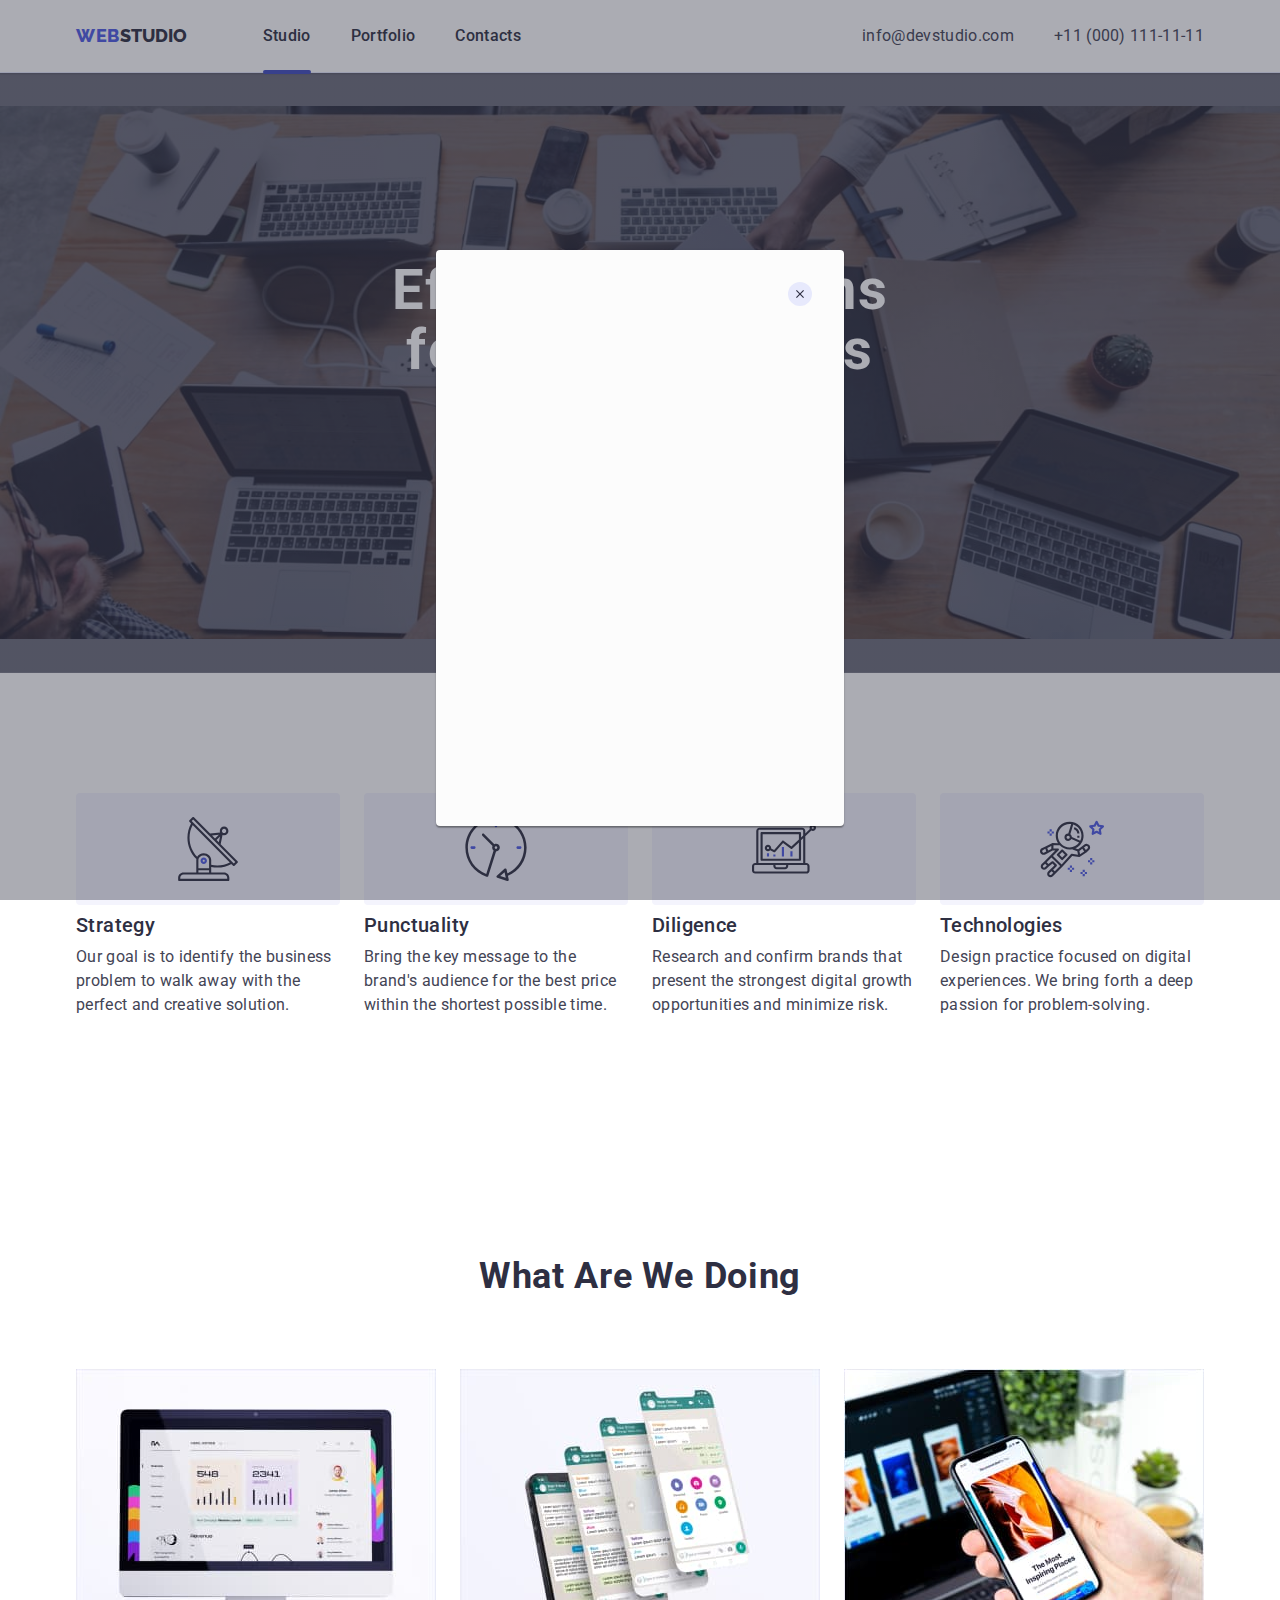
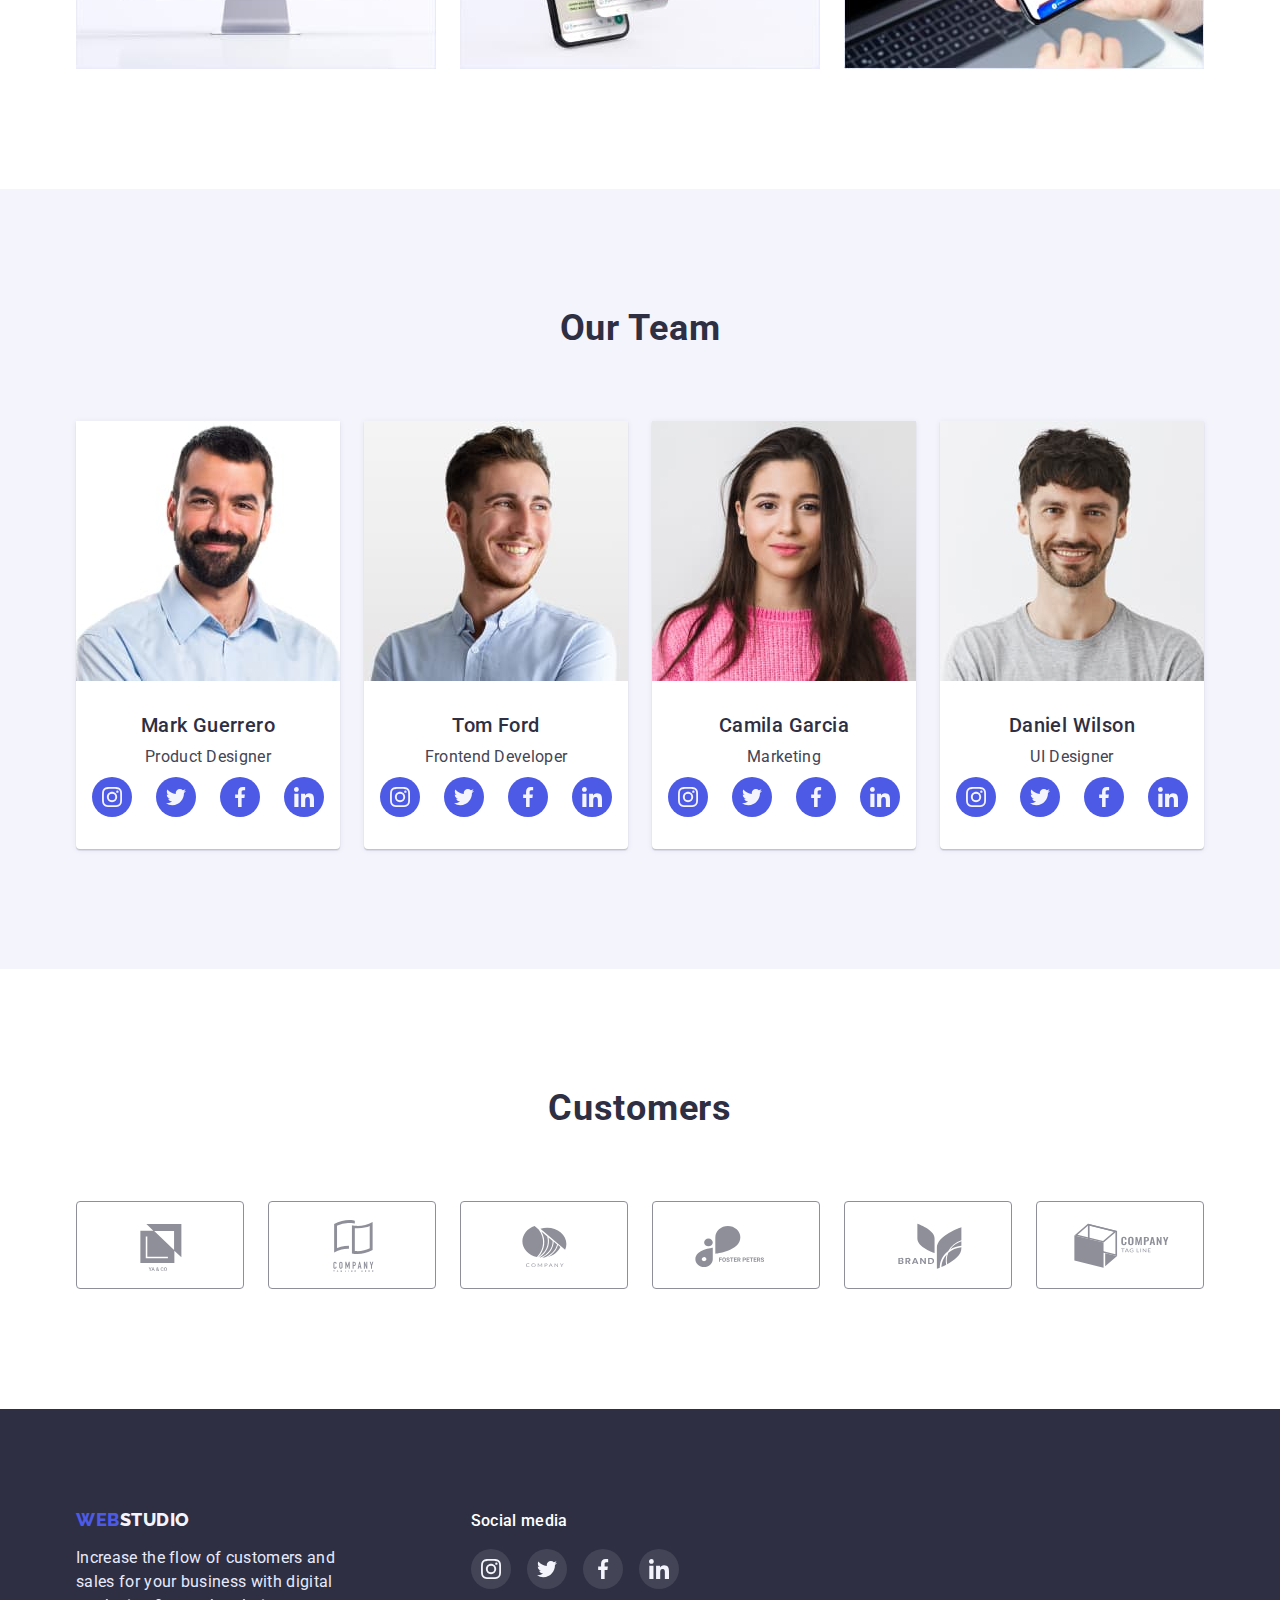
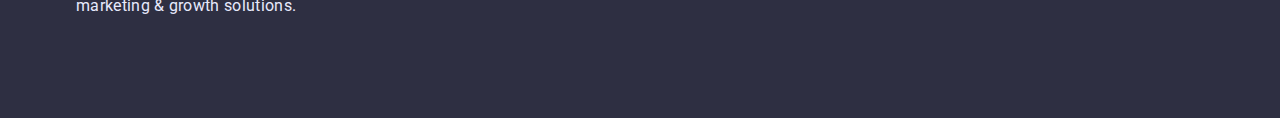
==== commit d4c6b5ed: "sew" ====
--- a/index.html
+++ b/index.html
@@ -377,5 +377,14 @@
 				</div>
 			</div>
 		</footer>
+		<div class="backdrop">
+			<div class="modal">
+				<button type="button" class="modal-close btn">
+					<svg class="modal-btn-svg" width="8px" height="8px">
+						<use href="./images/icons.svg.svg#icon-close-backdrop"></use>
+					</svg>
+				</button>
+			</div>
+		</div>
 	</body>
 </html>
--- a/css/styles.css
+++ b/css/styles.css
@@ -345,12 +345,14 @@
 .team-social-link:hover,
 .team-social-link:focus {
 	background: #404bbf;
-	border-radius: 50%;
 }
 .team-social-icon {
 }
 
 /* ----------customers-------------- */
+.customers {
+	padding: 120px 0;
+}
 .customer-title {
 	font-size: 36px;
 	line-height: 1.11;
@@ -358,7 +360,6 @@
 	margin: 0 auto;
 	letter-spacing: 0.02em;
 	text-transform: capitalize;
-	margin-top: 120px;
 	margin-bottom: 72px;
 	color: #2e2f42;
 }
@@ -366,7 +367,6 @@
 	display: flex;
 	align-items: center;
 	gap: 24px;
-	margin-bottom: 120px;
 }
 .customers-item {
 	width: 168px;
@@ -381,14 +381,13 @@
 	border-radius: 4px;
 	border: 1px solid #8e8f99;
 	fill: #8e8f99;
-	transition-property: color, border-color, fill;
+	transition-property: border-color, fill;
 	transition-duration: 250ms;
 	transition-timing-function: cubic-bezier(0.4, 0, 0.2, 1);
 }
 
 .customers-link:hover,
 .customers-link:focus {
-	color: #404bbf;
 	border-color: #404bbf;
 	fill: #404bbf;
 }
@@ -483,17 +482,14 @@
 .filter-btn-list {
 	display: flex;
 	justify-content: center;
-	padding-top: 96px;
-	padding-bottom: 72px;
 	gap: var(--basic-margin);
+	margin-bottom: 72px;
 }
 
 .filter-btn {
-	font-family: "Roboto", sans-serif;
-	font-style: normal;
-	font-weight: 500;
-	font-size: 16px;
-	line-height: 24px;
+	font-weight: 500;
+	font-size: 16px;
+	line-height: 1.5;
 	padding: 12px 24px;
 	border-radius: 4px;
 	background: #f4f4fd;
@@ -509,12 +505,13 @@
 	color: #ffffff;
 	background: var(--background-btn-color);
 	box-shadow: 0px 3px 1px rgba(0, 0, 0, 0.1), 0px 2px 1px rgba(0, 0, 0, 0.08), 0px 2px 2px rgba(0, 0, 0, 0.12);
-	
 }
 /* --------links,apps-------- */
 .filter-btns-apps {
-	margin-bottom: 0;
-}
+	padding-bottom: 120px;
+	padding-top: 100px;
+}
+
 .container-list {
 	padding-top: 32px;
 	padding-bottom: 32px;
@@ -529,15 +526,43 @@
 	gap: var(--basic-margin);
 }
 .links-item {
-	margin-bottom: 48px;
+	row-gap: 48px;
 	transition-property: box-shadow;
 	transition-duration: 250ms;
 	transition-timing-function: cubic-bezier(0.4, 0, 0.2, 1);
 }
 
-.links-item:hover,
-.links-item:focus {
+.links-item:hover .filter-discription,
+.links-item:focus .filter-discription {
 	box-shadow: 0px 1px 6px rgba(46, 47, 66, 0.08), 0px 1px 1px rgba(46, 47, 66, 0.16), 0px 2px 1px rgba(46, 47, 66, 0.08);
+	transform: translateY(0%);
+}
+
+.filter-discription {
+	position: absolute;
+	top: 0;
+	left: 0;
+	font-weight: 400;
+	font-size: 16px;
+	line-height: 1.5;
+	letter-spacing: 0.02em;
+	color: #f4f4fd;
+	width: 100%;
+	height: 100%;
+	padding: 0 32px;
+	padding-top: 40px;
+	padding-bottom: 164px;
+	background: #4d5ae5;
+	transform: translateY(100%);
+	transition-property: transform, box-shadow;
+	transition-duration: 250ms;
+	transition-timing-function: cubic-bezier(0.4, 0, 0.2, 1);
+	overflow: auto;
+}
+
+.filter-top-wrap {
+	position: relative;
+	overflow: hidden;
 }
 
 .links-effects {
@@ -556,6 +581,48 @@
 	color: #434455;
 }
 
+.backdrop {
+	width: 100%;
+	height: 100%;
+	background-color: rgba(46, 47, 66, 0.4);
+	position: fixed;
+	top: 0;
+	left: 0;
+}
+.modal {
+	width: 408px;
+	min-height: 576px;
+	background: #fcfcfc;
+	box-shadow: 0px 1px 1px rgba(0, 0, 0, 0.14), 0px 1px 3px rgba(0, 0, 0, 0.12), 0px 2px 1px rgba(0, 0, 0, 0.2);
+	border-radius: 4px;
+	position: absolute;
+	top: 50%;
+	left: 50%;
+	transform: translate(-50%, -50%);
+	margin-top: 88px;
+}
+.modal-close {
+	padding: 8px 8px;
+	width: 24px;
+	height: 24px;
+	margin-top: 32px;
+	margin-right: 32px;
+	display: block;
+	margin-left: auto;
+	border-radius: 50%;
+	background: #e7e9fc;
+	border: 1px solid rgba(0, 0, 0, 0.1);
+	
+	border: 0em;
+
+}
+.modal-btn-svg {
+	fill: #2e2f42;
+	display: flex;
+	justify-content: center;
+	align-items: center;
+	
+}
 /* .team-social-list {
 	display: flex;
 	justify-content: center;
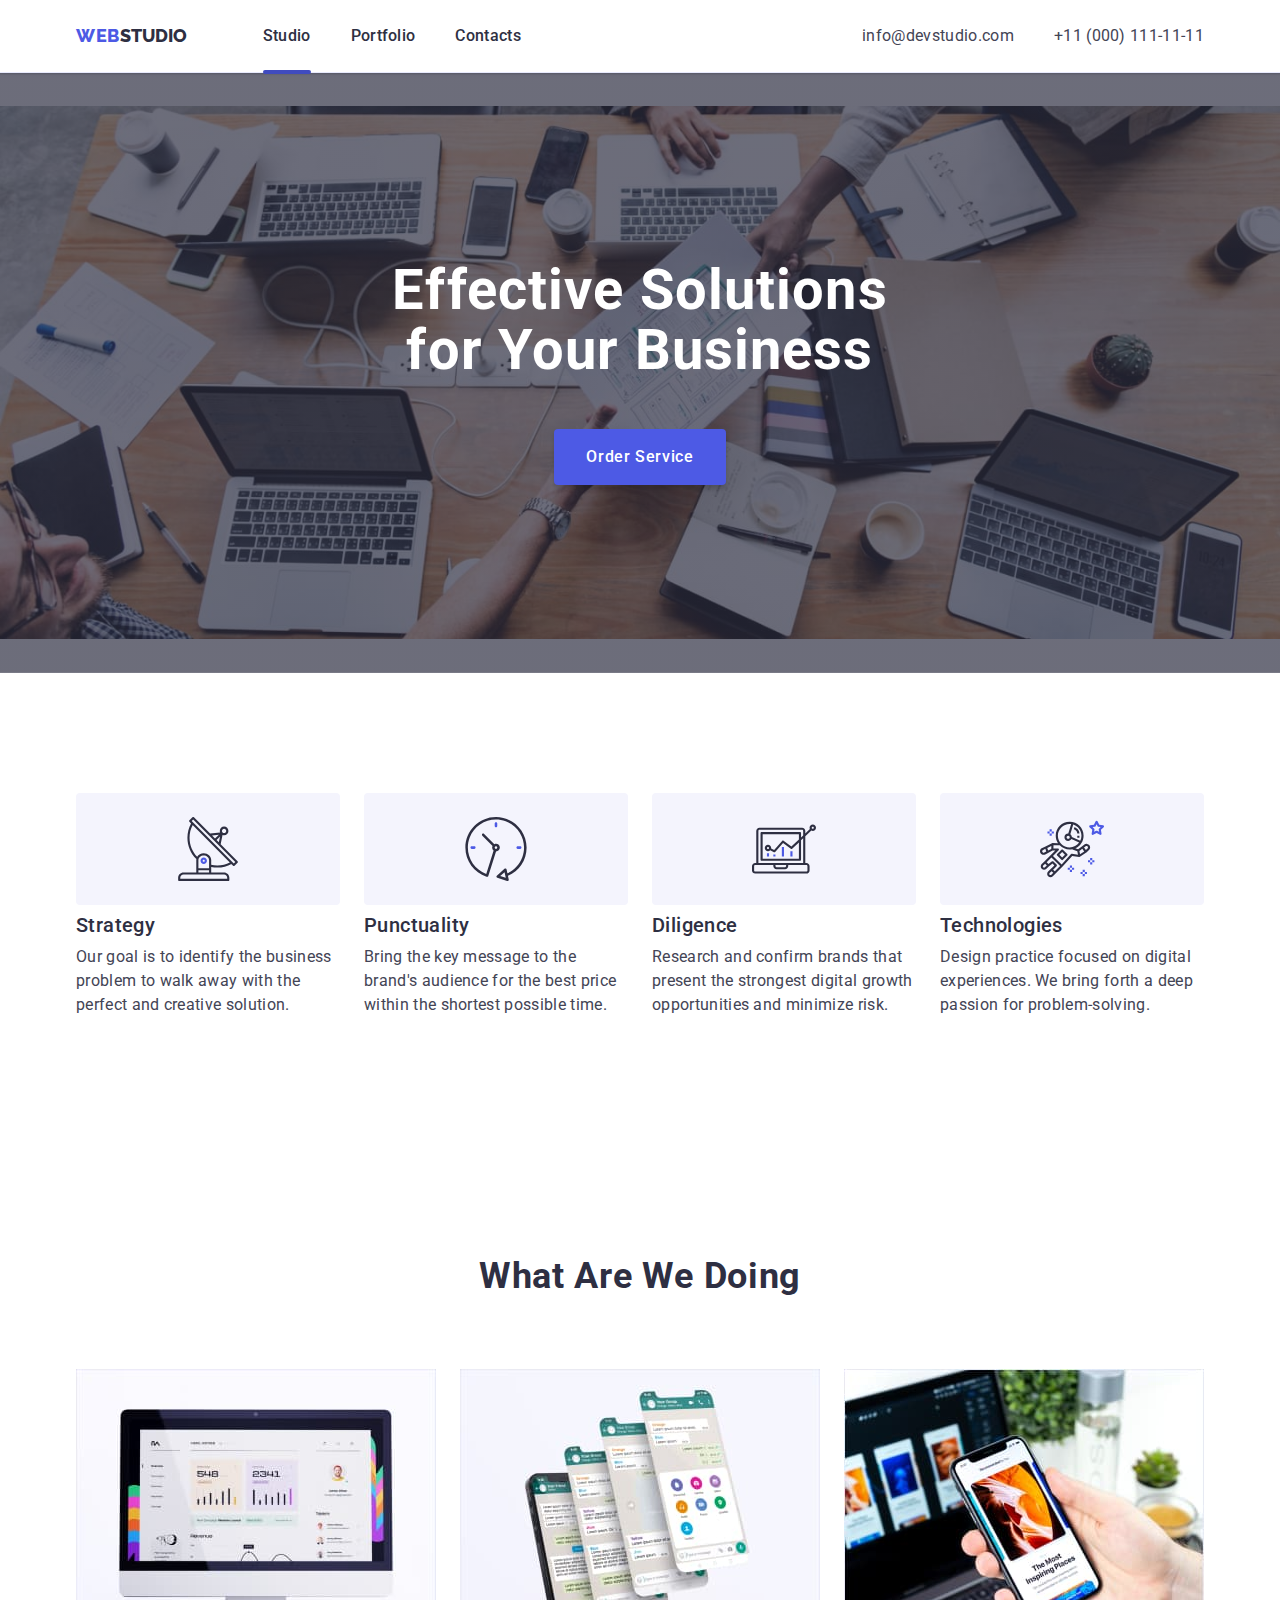
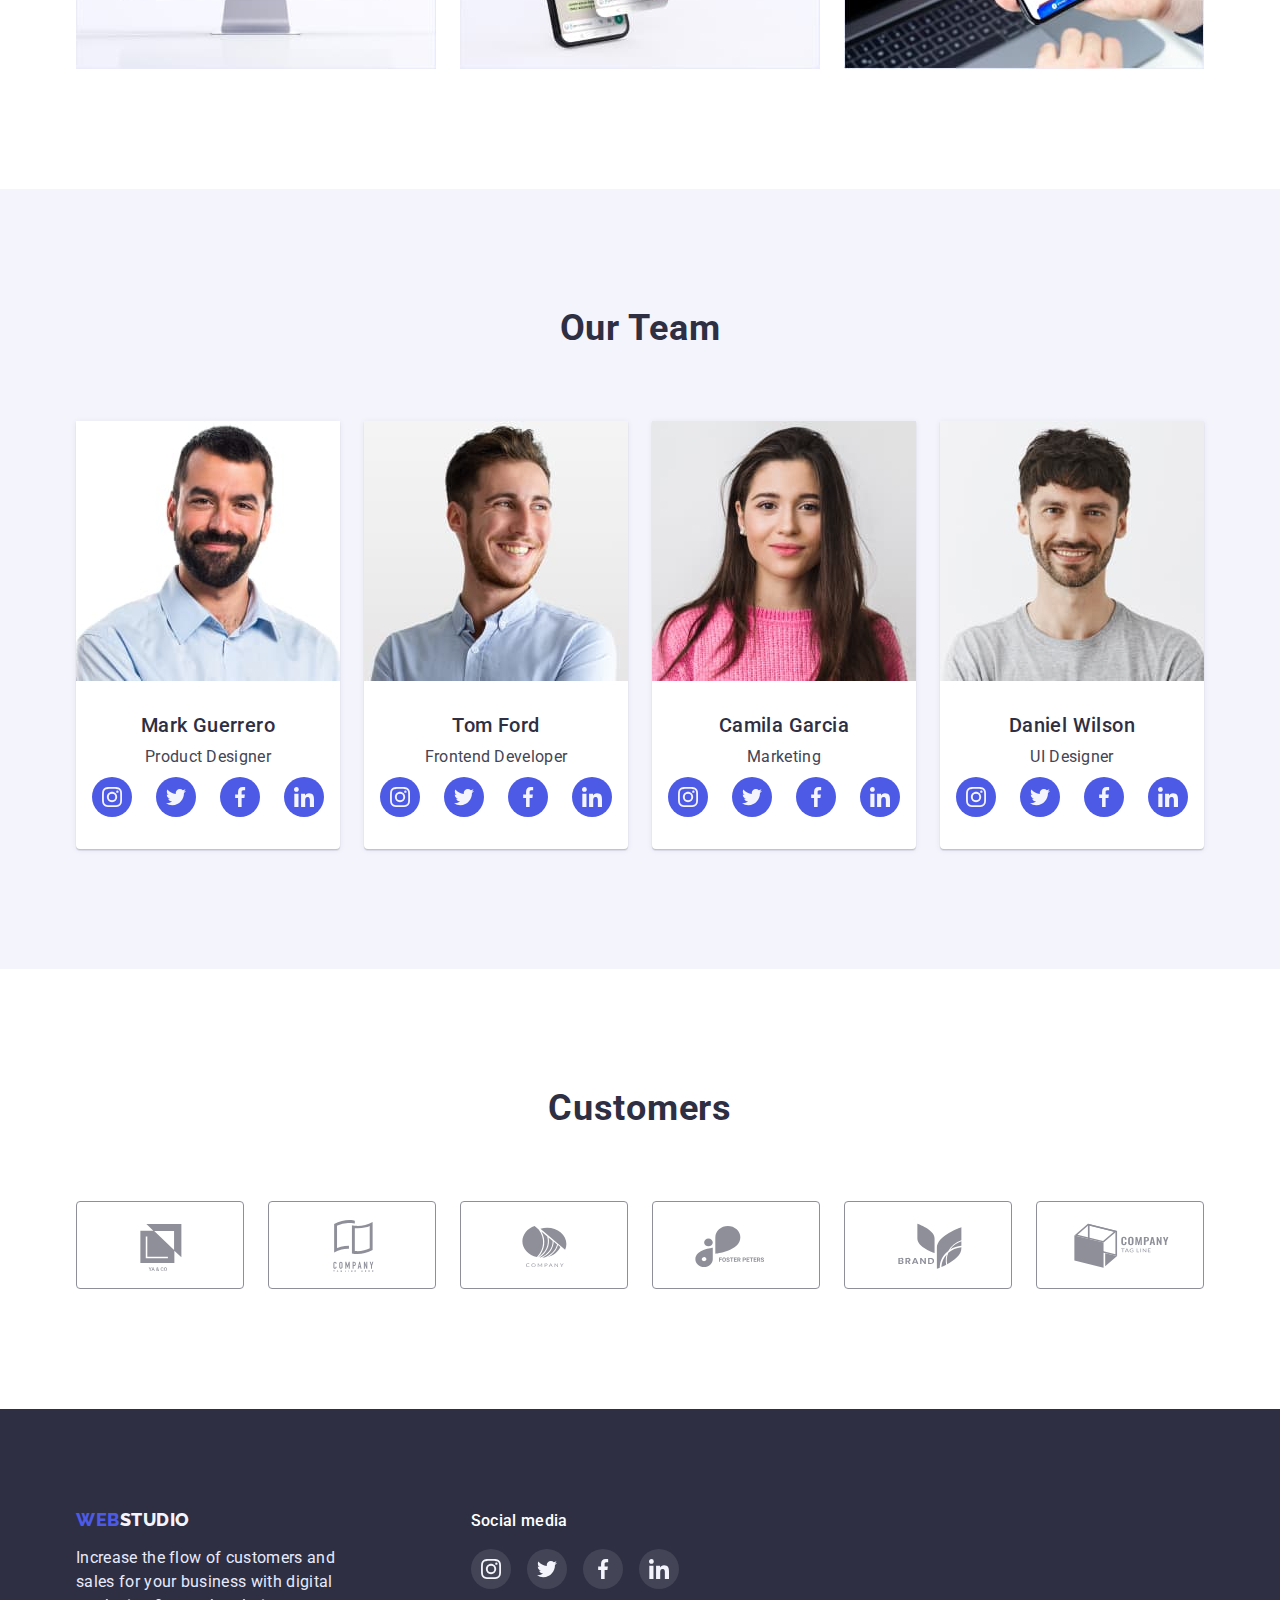
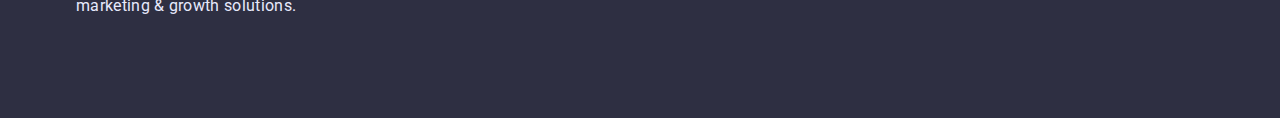
==== commit 636dc065: "midlle" ====
--- a/index.html
+++ b/index.html
@@ -49,7 +49,7 @@
 			<section class="hero">
 				<div class="container">
 					<h1 class="hero-title">Effective Solutions for Your Business</h1>
-					<button type="button" class="hero-btn btn">Order Service</button>
+					<button type="button" data-modal-open class="hero-btn btn">Order Service</button>
 				</div>
 			</section>
 
@@ -377,14 +377,15 @@
 				</div>
 			</div>
 		</footer>
-		<div class="backdrop">
+		<div class="backdrop is-hidden" data-modal>
 			<div class="modal">
-				<button type="button" class="modal-close btn">
+				<button type="button" class="modal-close btn" data-modal-close>
 					<svg class="modal-btn-svg" width="8px" height="8px">
 						<use href="./images/icons.svg.svg#icon-close-backdrop"></use>
 					</svg>
 				</button>
 			</div>
 		</div>
+		<script src="./js/modal.js"></script>
 	</body>
 </html>
--- a/css/styles.css
+++ b/css/styles.css
@@ -519,6 +519,9 @@
 	border-bottom: 1px solid #e7e9fc;
 	border-left: 1px solid #e7e9fc;
 	border-right: 1px solid #e7e9fc;
+	transition-property: border-bottom, border-right, border-left;
+	transition-duration: 250ms;
+	transition-timing-function: cubic-bezier(0.4, 0, 0.2, 1);
 }
 .links-list {
 	display: flex;
@@ -532,13 +535,23 @@
 	transition-timing-function: cubic-bezier(0.4, 0, 0.2, 1);
 }
 
-.links-item:hover .filter-discription,
-.links-item:focus .filter-discription {
+.links-item:hover .filter-description,
+.links-item:focus .filter-description {
+	transform: translateY(0%);
+}
+
+.links-item:hover,
+.links-item:focus {
 	box-shadow: 0px 1px 6px rgba(46, 47, 66, 0.08), 0px 1px 1px rgba(46, 47, 66, 0.16), 0px 2px 1px rgba(46, 47, 66, 0.08);
-	transform: translateY(0%);
-}
-
-.filter-discription {
+}
+
+.container-list:hover,
+.container-list:focus {
+	border-bottom: 1px solid #F4F4FD;
+	border-left: 1px solid #F4F4FD;
+	border-right: 1px solid #F4F4FD;
+}
+.filter-description {
 	position: absolute;
 	top: 0;
 	left: 0;
@@ -588,6 +601,9 @@
 	position: fixed;
 	top: 0;
 	left: 0;
+	transition-property: opacity, visibility;
+	transition-duration: 250ms;
+	transition-timing-function: cubic-bezier(0.4, 0, 0.2, 1);
 }
 .modal {
 	width: 408px;
@@ -599,7 +615,6 @@
 	top: 50%;
 	left: 50%;
 	transform: translate(-50%, -50%);
-	margin-top: 88px;
 }
 .modal-close {
 	padding: 8px 8px;
@@ -612,32 +627,18 @@
 	border-radius: 50%;
 	background: #e7e9fc;
 	border: 1px solid rgba(0, 0, 0, 0.1);
-	
+
 	border: 0em;
-
 }
 .modal-btn-svg {
 	fill: #2e2f42;
 	display: flex;
 	justify-content: center;
 	align-items: center;
-	
-}
-/* .team-social-list {
-	display: flex;
-	justify-content: center;
-	gap: 10px;
-}
-.team-social-item {
-	width: 40px;
-	height: 40px;
-}
-.team-social-link {
-	display: flex;
-	justify-content: center;
-	align-items: center;
-	width: 100%;
-	height: 100%;
-	border-radius: 50%;
-	background-color: #4d5ae5;
-} */
+}
+
+.is-hidden {
+	opacity: 0;
+	visibility: hidden;
+	pointer-events: 0;
+}
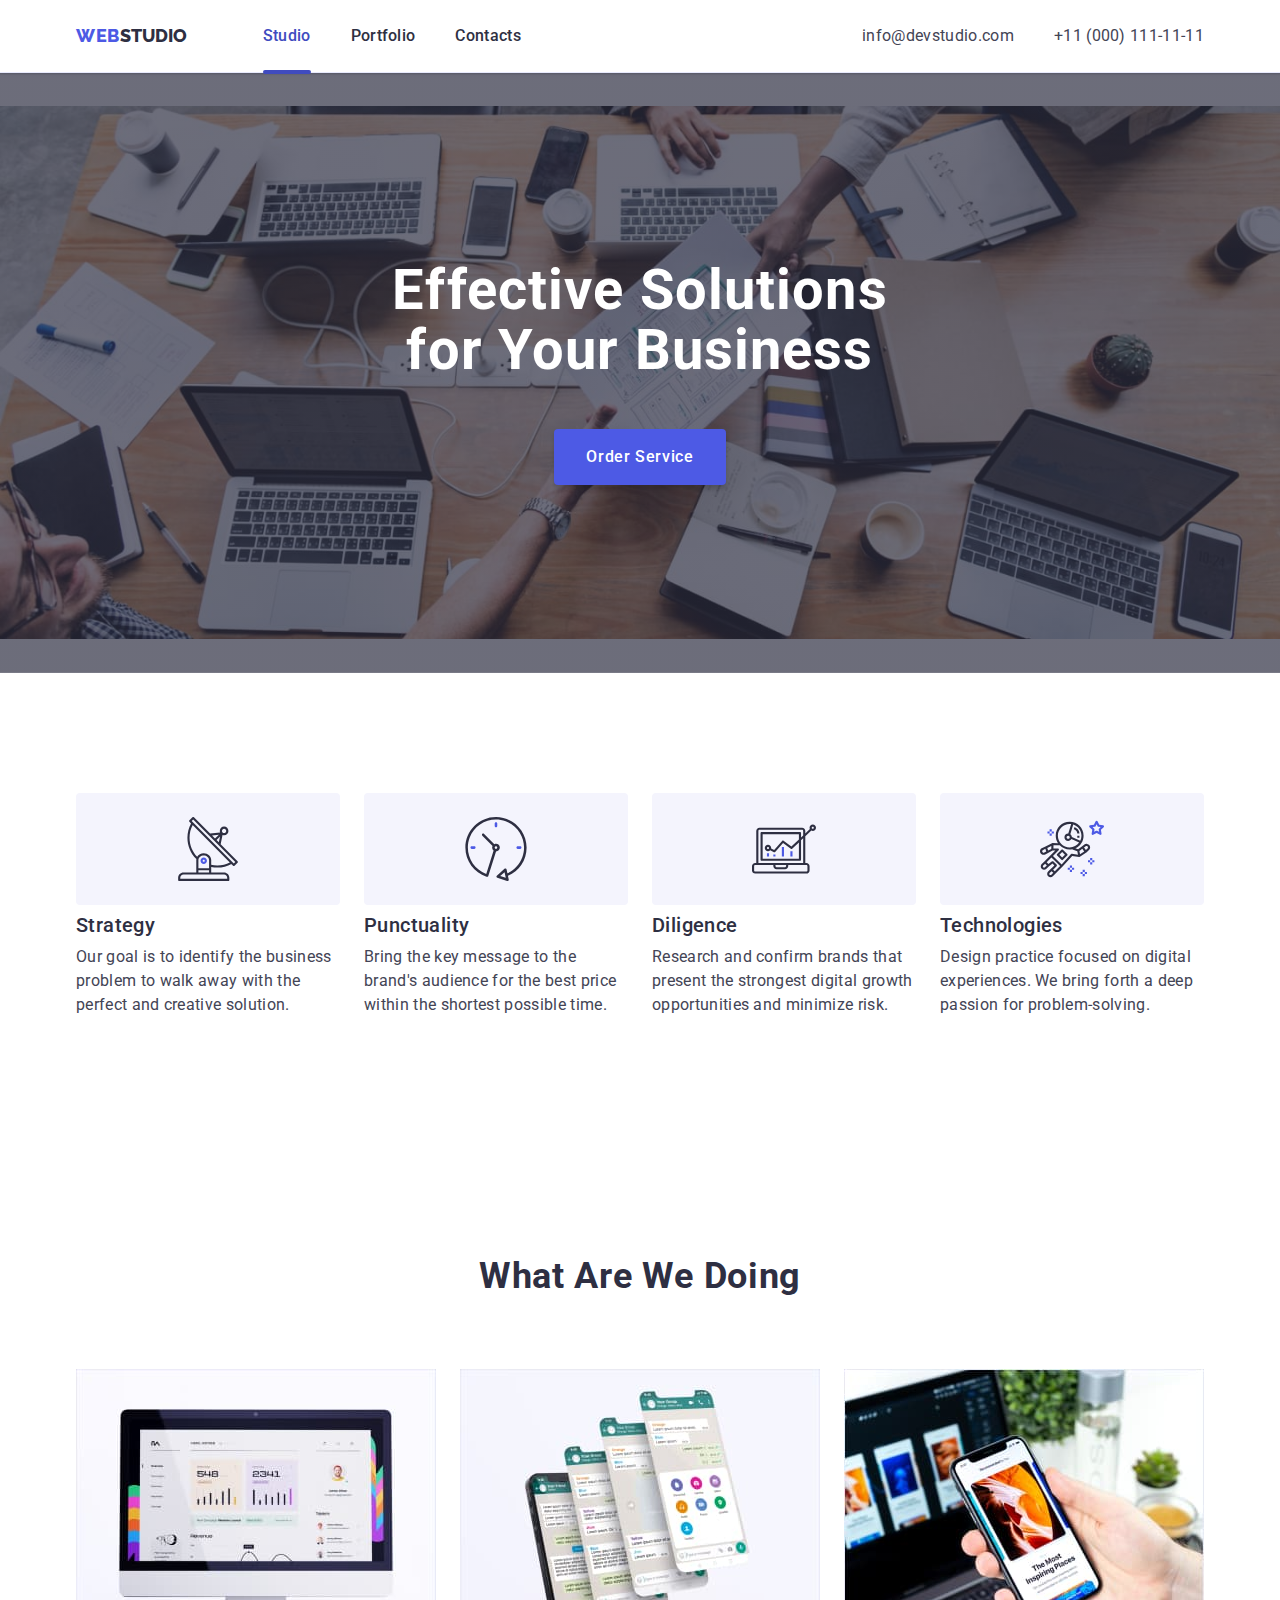
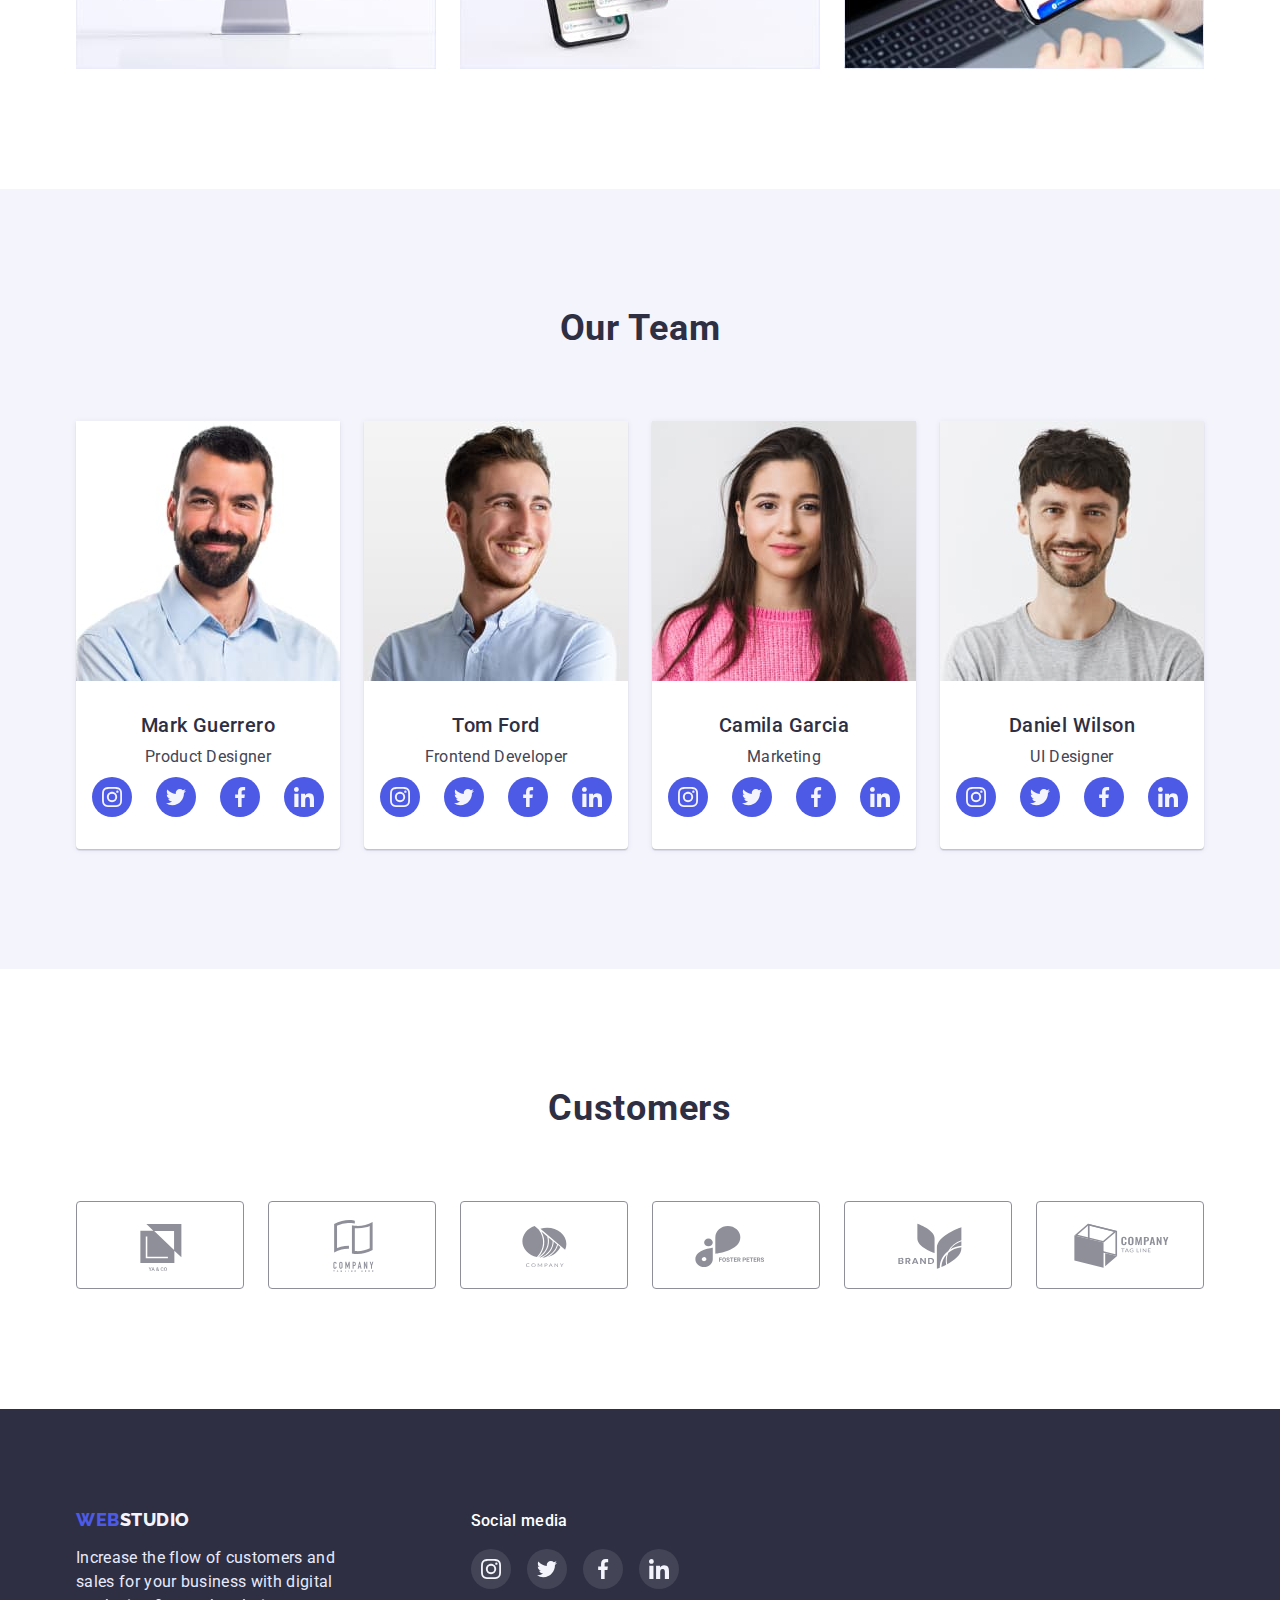
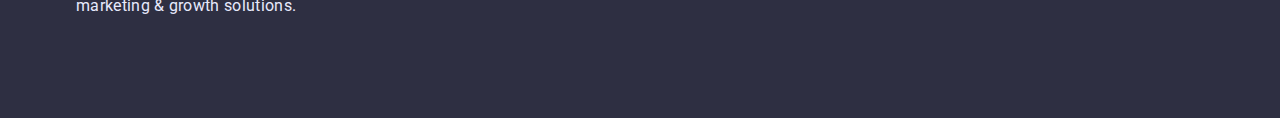
==== commit 0c27b3c4: "end css" ====
--- a/index.html
+++ b/index.html
@@ -27,7 +27,7 @@
 					<a href="./index.html" class="header-logo link"><span>Web</span>Studio</a>
 
 					<ul class="header-list list">
-						<li class="header-item"><a href="./index.html" class="header-link link active">Studio</a></li>
+						<li class="header-item"><a href="./index.html" class="header-link-studio link active">Studio</a></li>
 						<li class="header-item"><a href="./portfolio.html" class="header-link link ">Portfolio</a></li>
 						<li class="header-item"><a href="" class="header-link link">Contacts</a></li>
 					</ul>
--- a/css/styles.css
+++ b/css/styles.css
@@ -75,6 +75,7 @@
 	display: flex;
 	gap: 40px;
 }
+
 .header-link {
 	font-weight: 500;
 	font-size: 16px;
@@ -86,12 +87,36 @@
 	transition-duration: 250ms;
 	transition-timing-function: cubic-bezier(0.4, 0, 0.2, 1);
 }
+
+.header-link-studio {
+	font-weight: 500;
+	font-size: 16px;
+	line-height: 1.5;
+	letter-spacing: 0.02em;
+	color: #404bbf;
+	position: relative;
+	transition-property: color;
+	transition-duration: 250ms;
+	transition-timing-function: cubic-bezier(0.4, 0, 0.2, 1);
+}
+
+.header-link-portfolio {
+	font-weight: 500;
+	font-size: 16px;
+	line-height: 1.5;
+	letter-spacing: 0.02em;
+	color: #404bbf;
+	position: relative;
+	transition-property: color;
+	transition-duration: 250ms;
+	transition-timing-function: cubic-bezier(0.4, 0, 0.2, 1);
+}
 .header-link:hover,
 .header-link:focus {
 	color: #404bbf;
 }
 
-.header-link.active::after {
+.header-link-studio.active::after {
 	content: "";
 	width: 100%;
 	height: 4px;
@@ -101,6 +126,18 @@
 	left: 0px;
 	top: 44px;
 }
+
+.header-link-portfolio.active::after {
+	content: "";
+	width: 100%;
+	height: 4px;
+	background-color: #404bbf;
+	border-radius: 2px;
+	position: absolute;
+	left: 0px;
+	top: 44px;
+}
+
 .header-item {
 }
 .header-adress {
@@ -121,7 +158,6 @@
 	font-size: 16px;
 	line-height: 1.5;
 	letter-spacing: 0.02em;
-	width: 153px;
 	color: #434455;
 	transition-property: color;
 	transition-duration: 250ms;
@@ -132,7 +168,6 @@
 	font-size: 16px;
 	line-height: 1.5;
 	letter-spacing: 0.02em;
-	width: 151px;
 	color: #434455;
 	transition-property: color;
 	transition-duration: 250ms;
@@ -144,7 +179,6 @@
 	font-size: 16px;
 	line-height: 1.5;
 	letter-spacing: 0.02em;
-	width: 153px;
 	color: var(--background-btn-color);
 }
 .header-link-adress-tel:hover,
@@ -153,8 +187,6 @@
 	font-size: 16px;
 	line-height: 1.5;
 	letter-spacing: 0.02em;
-
-	width: 151px;
 	color: var(--background-btn-color);
 }
 /* -----HERO----- */
@@ -495,7 +527,7 @@
 	background: #f4f4fd;
 	border: 1px solid #e7e9fc;
 	color: var(--main-btn-text-color);
-	transition-property: color, background, box-shadow;
+	transition-property: color, background-color, box-shadow, border;
 	transition-duration: 250ms;
 	transition-timing-function: cubic-bezier(0.4, 0, 0.2, 1);
 }
@@ -503,7 +535,7 @@
 .filter-btn:focus {
 	border: 1px solid #404bbf;
 	color: #ffffff;
-	background: var(--background-btn-color);
+	background-color: var(--background-btn-color);
 	box-shadow: 0px 3px 1px rgba(0, 0, 0, 0.1), 0px 2px 1px rgba(0, 0, 0, 0.08), 0px 2px 2px rgba(0, 0, 0, 0.12);
 }
 /* --------links,apps-------- */
@@ -530,26 +562,32 @@
 }
 .links-item {
 	row-gap: 48px;
-	transition-property: box-shadow;
-	transition-duration: 250ms;
-	transition-timing-function: cubic-bezier(0.4, 0, 0.2, 1);
-}
-
-.links-item:hover .filter-description,
-.links-item:focus .filter-description {
+	transition-property: box-shadow, border;
+	transition-duration: 250ms;
+	transition-timing-function: cubic-bezier(0.4, 0, 0.2, 1);
+}
+
+.links-list-wrap {
+	
+}
+
+.links-list-wrap:hover .filter-description,
+.links-list-wrap:focus .filter-description {
 	transform: translateY(0%);
 }
+
 
 .links-item:hover,
 .links-item:focus {
 	box-shadow: 0px 1px 6px rgba(46, 47, 66, 0.08), 0px 1px 1px rgba(46, 47, 66, 0.16), 0px 2px 1px rgba(46, 47, 66, 0.08);
+	
 }
 
 .container-list:hover,
 .container-list:focus {
-	border-bottom: 1px solid #F4F4FD;
-	border-left: 1px solid #F4F4FD;
-	border-right: 1px solid #F4F4FD;
+	border-bottom: 1px solid #f4f4fd;
+	border-left: 1px solid #f4f4fd;
+	border-right: 1px solid #f4f4fd;
 }
 .filter-description {
 	position: absolute;
@@ -622,19 +660,17 @@
 	height: 24px;
 	margin-top: 32px;
 	margin-right: 32px;
-	display: block;
 	margin-left: auto;
 	border-radius: 50%;
 	background: #e7e9fc;
 	border: 1px solid rgba(0, 0, 0, 0.1);
-
+	display: flex;
+	justify-content: center;
+	align-items: center;
 	border: 0em;
 }
 .modal-btn-svg {
 	fill: #2e2f42;
-	display: flex;
-	justify-content: center;
-	align-items: center;
 }
 
 .is-hidden {
